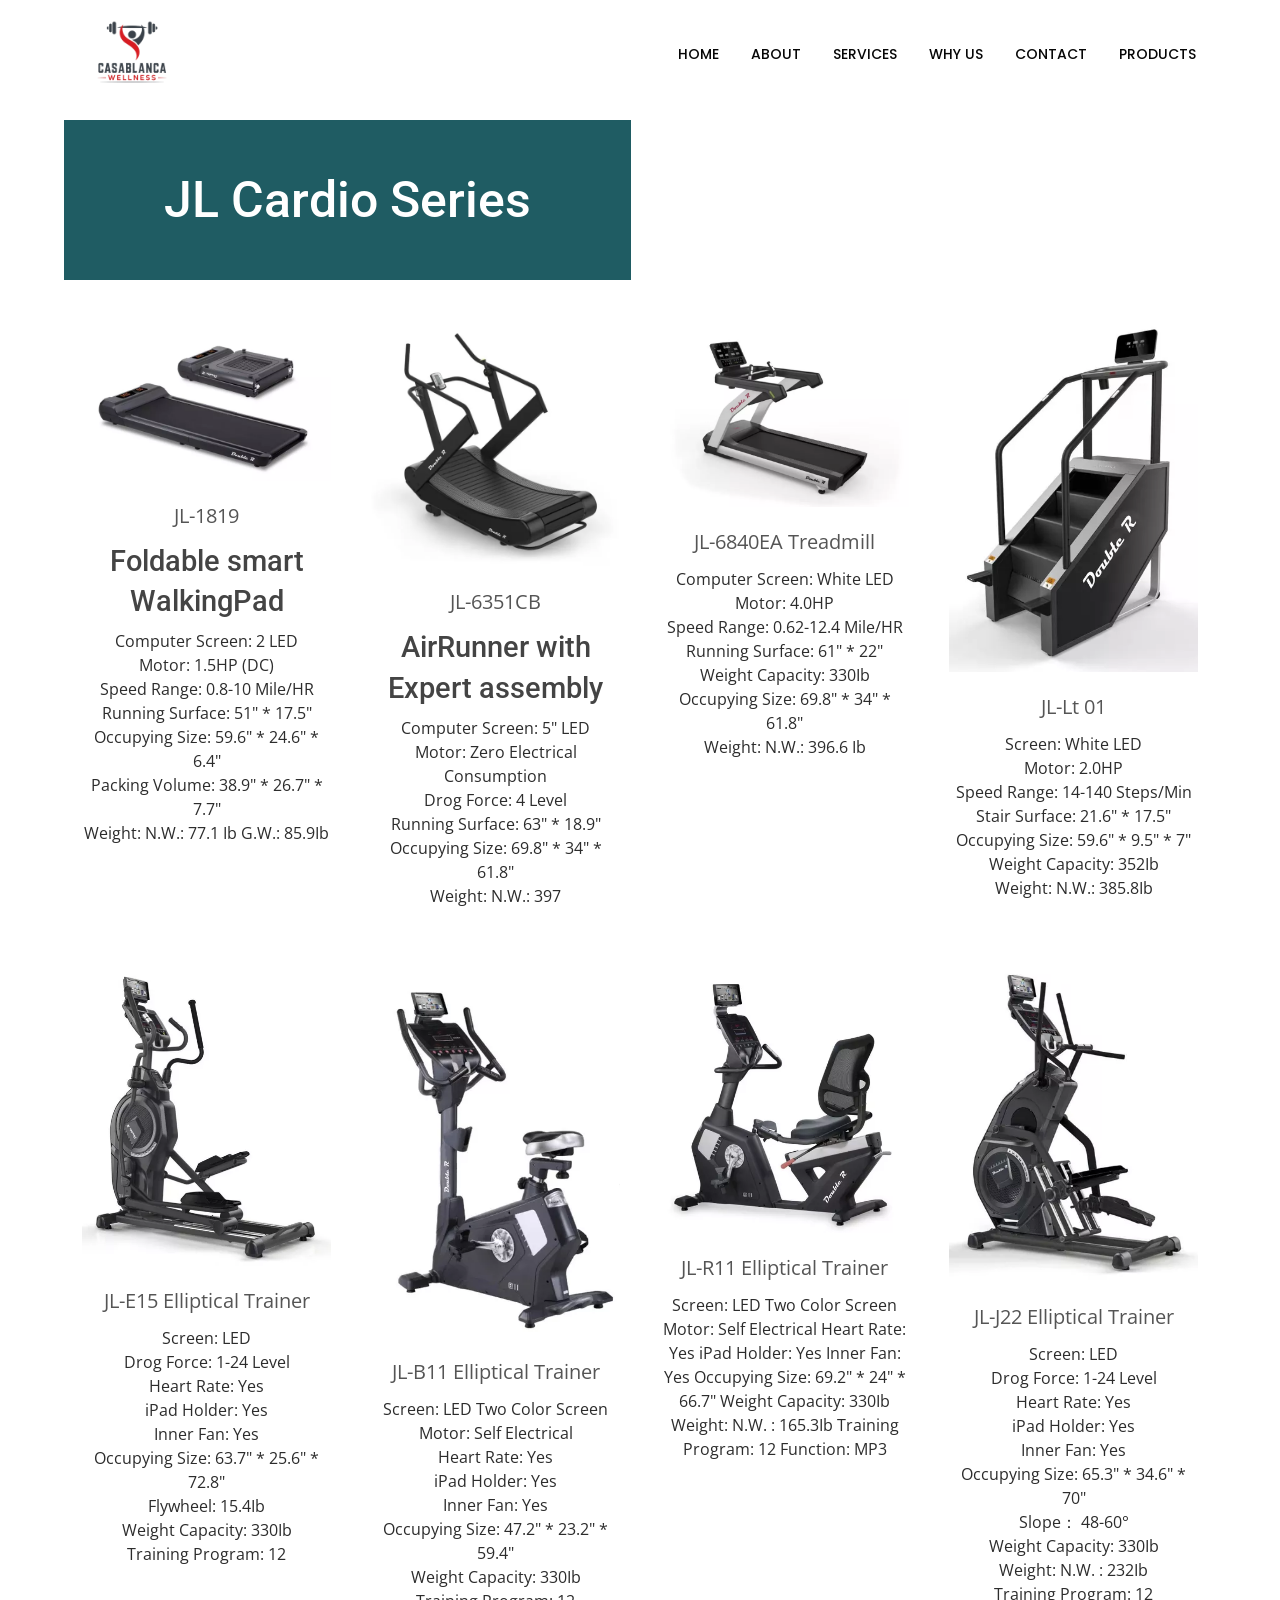
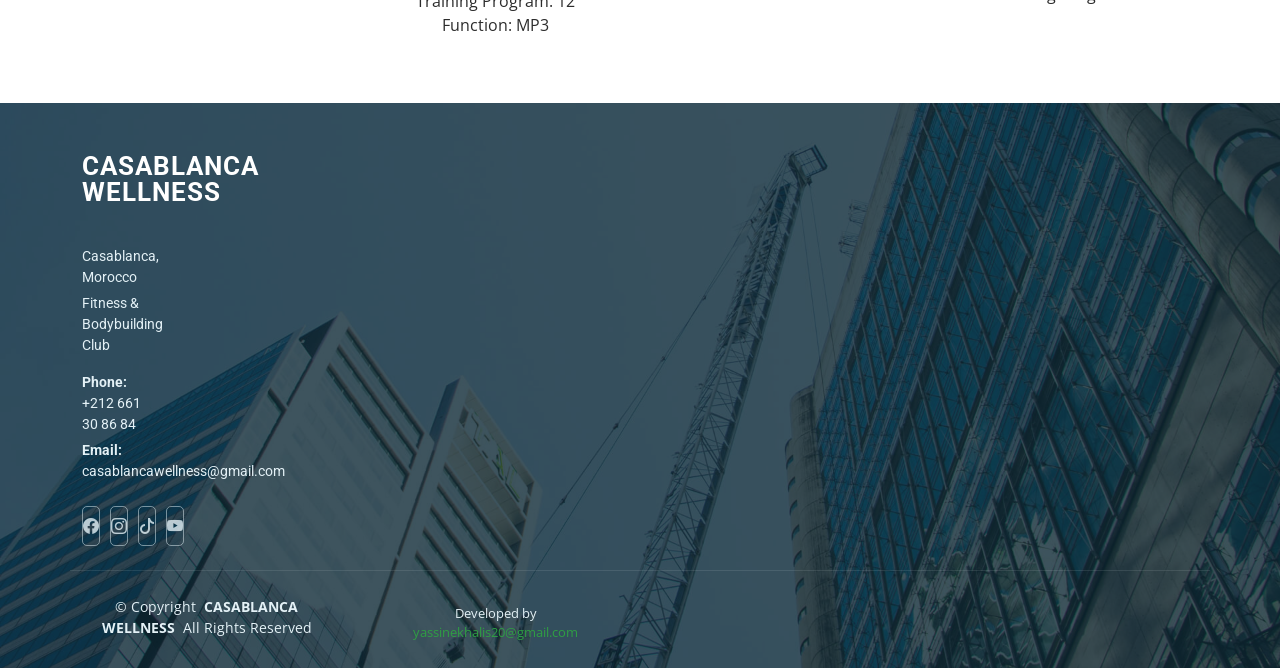
==== Cardio.html @ d7e4c3c4 "first commit" ====
<!DOCTYPE html>
<html lang="en">

<head>
  <meta charset="utf-8">
  <meta content="width=device-width, initial-scale=1.0" name="viewport">
  <title>wellness societe</title>
  <meta name="description" content="">
  <meta name="keywords" content="">


  <!-- Fonts -->
  <link href="https://fonts.googleapis.com" rel="preconnect">
  <link href="https://fonts.gstatic.com" rel="preconnect" crossorigin>
  <link href="https://fonts.googleapis.com/css2?family=Roboto:ital,wght@0,100;0,300;0,400;0,500;0,700;0,900;1,100;1,300;1,400;1,500;1,700;1,900&family=Open+Sans:ital,wght@0,300;0,400;0,500;0,600;0,700;0,800;1,300;1,400;1,500;1,600;1,700;1,800&family=Poppins:ital,wght@0,100;0,200;0,300;0,400;0,500;0,600;0,700;0,800;0,900;1,100;1,200;1,300;1,400;1,500;1,600;1,700;1,800;1,900&display=swap" rel="stylesheet">

  <!-- Vendor CSS Files -->
  <link href="assets/vendor/bootstrap/css/bootstrap.min.css" rel="stylesheet">
  <link href="assets/vendor/bootstrap-icons/bootstrap-icons.css" rel="stylesheet">
  <link href="assets/vendor/aos/aos.css" rel="stylesheet">
  <link href="assets/vendor/fontawesome-free/css/all.min.css" rel="stylesheet">
  <link href="assets/vendor/glightbox/css/glightbox.min.css" rel="stylesheet">
  <link href="assets/vendor/swiper/swiper-bundle.min.css" rel="stylesheet">

  <!-- Main CSS File -->
  <link href="assets/css/main.css" rel="stylesheet">


</head>

<style>
 
.main{
    width: 90%;
    margin: 120px auto 50px;
}

.main h1{
    font-size: 4rem;
    color: #0f3a4d;
    margin-bottom: 20px;
}

 

.container{
    display: grid;
    grid-template-columns: repeat(4, 1fr);
    gap: 40px;
    align-items: start;
}

.item{
    text-align: center;
}

.item img{
    width: 100%;
    max-width: 260px;
    height: auto;
    display: block;
    margin: 0 auto 20px;
}

.item span{
    display: block;
    font-size: 20px;
    color: #555;
    margin-bottom: 10px;
}

.item h3{
    font-size: 1.8rem;
    color: #444;
    line-height: 1.4;
}

@media (max-width: 1200px){
    .container{
        grid-template-columns: repeat(2, 1fr);
    }
}

@media (max-width: 768px){
    .container{
        grid-template-columns: 1fr;
    }

    .main h1{
        font-size: 2.5rem;
    }
}



.section-title{
    background: #1f5c63;
    padding: 60px 100px;
    margin-bottom: 40px;
}

.section-title h1{
    color: white;
    font-size: 50px;
    margin: 0;
}

.sub-title{
    font-size: 32px;
    color: #333;
    padding-left: 100px;
    margin-bottom: 60px;
}



.section-title{
    background: #1f5c63;
    padding: 50px 100px;
    display: inline-block;
}

.sub-title{
    background: #1f5c63;
    color: white;
    padding: 15px 30px;
    display: inline-block;
    margin-top: 20px;
}



</style>


<body class="index-page">
 
 <header id="header" class="header d-flex align-items-center fixed-top">
    <div class="container-fluid container-xl position-relative d-flex align-items-center justify-content-between">

      <a href="index.html" class="logo d-flex align-items-center">
        <img src="./GYM/logo/ChatGPT_Image_May_7__2026__07_09_09_PM-removebg-preview.png" alt="Meta groupe">
        <!-- <img src="./logo.png" alt=""> -->
        <!-- Uncomment the line below if you also wish to use an image logo -->       
        <!-- <h1 class="sitename">Meta groupe</h1> <span></span> -->
      </a>

      <nav id="navmenu" class="navmenu">
     
        

  <ul>
   <li><a href="index.html">Home</a></li>
          <li><a href="index.html#about">About</a></li>
          <li><a href="index.html#services">Services</a></li>
           <li><a href="index.html#why-us">Why Us</a></li>
          <li><a href="#index.html#contact">Contact</a></li>
        
<li class="dropdown">
  <a href="#">Products</a>
  <ul>
    <li><a href="/selectorized.html">selectorized</a></li>
    <li><a href="/plate_loaded.html">plate_loaded</a></li>
    <li><a href="Rehabilitation.html">Rehabilitation</a></li>
    <li><a href="Free_power.html">Free Power </a></li>
    <li><a href="functional trainer.html">functional trainer</a></li>
    <li><a href="Outdoor.html">Outdoor  </a></li>
    <li><a href="Cardio.html">cardio  </a></li>
  </ul>
</li>






        </ul>










        <i class="mobile-nav-toggle d-xl-none bi bi-list"></i>
      </nav>
    </div>
  </header>

 

  <main class="main" >

    


<div class="section-title">
<h1>	

JL Cardio Series
</h1>
</div>


<div class="container">
 
 <div class="item">
    <img src="/assets/img/Nouveau dossier (2)/cardio/1.jpg" alt="">
    <span>JL-1819</span>
    <h3>Foldable smart WalkingPad</h3>
    <p>
Computer Screen: 2 LED  <br>
Motor: 1.5HP (DC)  <br>
Speed Range: 0.8-10 Mile/HR  <br>
Running Surface:  51" * 17.5"  <br>
Occupying Size:  59.6" * 24.6" * 6.4"  <br>
Packing Volume:  38.9" * 26.7" *  7.7"  <br>
Weight: N.W.:   77.1 Ib   G.W.:  85.9Ib  <br>
    </p>
  </div>








   <div class="item">
    <img src="/assets/img/Nouveau dossier (2)/cardio/2.jpg" alt="">
    <span>JL-6351CB</span>
    <h3>AirRunner with Expert assembly</h3>
    <p>
Computer Screen: 5" LED  <br>
Motor: Zero Electrical Consumption  <br>
Drog Force: 4 Level  <br>
Running Surface:  63" * 18.9"  <br>
Occupying Size:  69.8" * 34" * 61.8"  <br>
Weight: N.W.:   397   <br>
    </p>
  </div>




   <div class="item">
    <img src="/assets/img/Nouveau dossier (2)/cardio/3.jpg" alt="">
    <span>JL-6840EA Treadmill</span>
   
    <p>
Computer Screen: White LED  <br>
Motor: 4.0HP  <br>
Speed Range: 0.62-12.4 Mile/HR  <br>
Running Surface:  61" * 22"  <br>
Weight Capacity: 330Ib  <br>
Occupying Size:  69.8" * 34" * 61.8"  <br>
Weight: N.W.:   396.6 Ib  <br>
    </p>
  </div>

   <div class="item">
    <img src="/assets/img/Nouveau dossier (2)/cardio/4.jpg" alt="">
    <span>JL-Lt 01</span>
    
    <p>
Screen: White LED  <br>
Motor: 2.0HP  <br>
Speed Range: 14-140 Steps/Min  <br>
Stair Surface:  21.6" * 17.5"  <br>
Occupying Size:  59.6" * 9.5" * 7"  <br>
Weight Capacity: 352Ib  <br>
Weight: N.W.:   385.8Ib  <br>
    </p>
  </div>

 

   <div class="item">
    <img src="/assets/img/Nouveau dossier (2)/cardio/5.jpg" alt="">
    <span>JL-E15 Elliptical Trainer</span>
    
    <p>
     Screen: LED  <br>
Drog Force: 1-24 Level  <br>
Heart Rate: Yes  <br>
iPad Holder: Yes  <br>
Inner Fan: Yes  <br>
Occupying Size:  63.7" * 25.6" * 72.8"  <br>
Flywheel: 15.4Ib  <br>
Weight Capacity: 330Ib  <br>
Training Program: 12  <br>
    </p>
  </div>








   <div class="item">
    <img src="/assets/img/Nouveau dossier (2)/cardio/6.jpg" alt="">
    <span>JL-B11 Elliptical Trainer</span>
    
    <p>
  Screen: LED Two Color Screen  <br>
Motor: Self Electrical  <br>
Heart Rate: Yes  <br>
iPad Holder: Yes  <br>
Inner Fan: Yes  <br>
Occupying Size:  47.2" * 23.2" * 59.4"  <br>
Weight Capacity: 330Ib  <br>
Training Program: 12  <br>
Function: MP3  <br>
    </p>
  </div>



   <div class="item">
    <img src="/assets/img/Nouveau dossier (2)/cardio/7.jpg" alt="">
    <span>JL-R11 Elliptical Trainer</span>
    
    <p>
Screen: LED Two Color Screen
Motor: Self Electrical
Heart Rate: Yes
iPad Holder: Yes
Inner Fan: Yes
Occupying Size:  69.2" * 24" * 66.7"
Weight Capacity: 330Ib
Weight: N.W. : 165.3Ib
Training Program: 12
Function: MP3
    </p>
  </div>


  <div class="item">
    <img src="/assets/img/Nouveau dossier (2)/cardio/8.jpg" alt="">
    <span>JL-J22 Elliptical Trainer</span>
    
    <p>
Screen: LED  <br>
Drog Force: 1-24 Level  <br>
Heart Rate: Yes  <br>
iPad Holder: Yes  <br>
Inner Fan: Yes  <br>
Occupying Size:  65.3" * 34.6" * 70"  <br>
Slope： 48-60°  <br>
Weight Capacity: 330Ib  <br>
Weight: N.W. : 232Ib  <br>
Training Program: 12  <br>
    </p>
  </div>




</div>



  </main>



<footer id="footer" class="footer dark-background">

  <div class="container footer-top">
    <div class="row gy-4">
      
      <!-- About -->
      <div class="col-12 col-md-6 col-lg-4 footer-about">
        <a href="index.html" class="logo d-flex align-items-center">
          <span class="sitename">CASABLANCA WELLNESS</span>
        </a>
        <div class="footer-contact pt-3">
          <p>Casablanca, Morocco</p>
          <p>Fitness & Bodybuilding Club</p>
          <p class="mt-3"><strong>Phone:</strong> <span>+212 661 30 86 84</span></p>
          <p><strong>Email:</strong> <span>casablancawellness@gmail.com</span></p>
        </div>

        <div class="social-links d-flex mt-4">
          <a href="#"><i class="bi bi-facebook"></i></a>
          <a href="#"><i class="bi bi-instagram"></i></a>
          <a href="#"><i class="bi bi-tiktok"></i></a>
          <a href="#"><i class="bi bi-youtube"></i></a>
        </div>
      </div>

     
      <!-- Our Services -->
      

    </div>
  </div>

  <div class="container copyright text-center mt-4">
    <p>
      © <span>Copyright</span>
      <strong class="px-1 sitename">CASABLANCA WELLNESS</strong>
      <span>All Rights Reserved</span>
    </p>

    <div class="credits">
      Developed by <a href="#">yassinekhalis20@gmail.com</a>
    </div>
  </div>

</footer>


  <!-- Scroll Top -->
  <a href="#" id="scroll-top" class="scroll-top d-flex align-items-center justify-content-center"><i class="bi bi-arrow-up-short"></i></a>

  <!-- Preloader -->
  <div id="preloader"></div>

  <!-- Vendor JS Files -->
  <script src="assets/vendor/bootstrap/js/bootstrap.bundle.min.js"></script>
  
  <script src="assets/vendor/aos/aos.js"></script>
  <script src="assets/vendor/glightbox/js/glightbox.min.js"></script>
  <script src="assets/vendor/imagesloaded/imagesloaded.pkgd.min.js"></script>
  <script src="assets/vendor/isotope-layout/isotope.pkgd.min.js"></script>
  <script src="assets/vendor/swiper/swiper-bundle.min.js"></script>
  <script src="assets/vendor/purecounter/purecounter_vanilla.js"></script>

  <!-- Main JS File -->
  <script src="assets/js/main.js"></script>

</body>

</html>
---- assets/css/main.css ----
:root {
  --default-font: "Open Sans", system-ui, -apple-system, "Segoe UI", Roboto,
    "Helvetica Neue", Arial, "Noto Sans", "Liberation Sans", sans-serif,
    "Apple Color Emoji", "Segoe UI Emoji", "Segoe UI Symbol", "Noto Color Emoji";

  --heading-font: "Roboto", sans-serif;
  --nav-font: "Poppins", sans-serif;
}

/* =========================
   Global Colors (Blue + Green)
========================= */
:root {
  --background-color: #ffffff;        /* خلفية الموقع */
  --default-color: #2c2c2c;           /* النص */
  --heading-color: #123a4a;           /* أزرق غامق للعناوين */

  --accent-color: #2f9e44;            /* أخضر واضح (بناء + ثقة) */

  --surface-color: #ffffff;           /* الكروت */
  --contrast-color: #ffffff;          /* نص فوق الداكن */
}

/* =========================
   Navigation Colors
========================= */
:root {
  --nav-color: rgba(255, 255, 255, 0.75);
  --nav-hover-color: #ffffff;

  --nav-mobile-background-color: #ffffff;

  --nav-dropdown-background-color: #ffffff;
  --nav-dropdown-color: #123a4a;
  --nav-dropdown-hover-color: #2f9e44; /* أخضر */
}

/* =========================
   Light Sections
========================= */
.light-background {
  --background-color: #f2f6f8;
  --surface-color: #ffffff;
}

/* =========================
   Dark Sections (Hero / Footer)
========================= */
.dark-background {
  --background-color: #0e2a36;        /* أزرق داكن */
  --default-color: #e4f1f6;
  --heading-color: #ffffff;
  --surface-color: #163d4f;
  --contrast-color: #ffffff;
}

/* =========================
   Smooth Scroll
========================= */
:root {
  scroll-behavior: smooth;
}


/*--------------------------------------------------------------
# General Styling & Shared Classes
--------------------------------------------------------------*/
body {
  color: var(--default-color);
  background-color: var(--background-color);
  font-family: var(--default-font);
}

a {
  color: var(--accent-color);
  text-decoration: none;
  transition: 0.3s;
}

a:hover {
  color: color-mix(in srgb, var(--accent-color), transparent 25%);
  text-decoration: none;
}

h1,
h2,
h3,
h4,
h5,
h6 {
  color: var(--heading-color);
  font-family: var(--heading-font);
}



/*--------------------------------------------------------------
# Global Header
--------------------------------------------------------------*/
ul li a {
  color:#060606 !important ; 
}
.header {
 /* --heading-color: #3c3c3c;
  --nav-color: #3c3c3c;
  --nav-hover-color: #3c3c3c; */
   /* --background-color: rgba(255, 255, 255, 0) ; */
   --default-color: #ffffff; 
   --heading-color: #ffffff; 
   color: var(--default-color);
  background-color:var(--background-color);
  padding: 20px 0;
  transition: all 0.5s;
  z-index: 997;
  height: 12vh;
}

.header .logo img {
  max-height: 100px;
  margin-right: 8px;
}

.header .logo h1 {
  font-size: 24px;
  margin: 0;
  font-weight: 700;
  color: var(--heading-color);
}

.header .logo span {
  font-size: 24px;
  padding-left: 1px;
  font-family: var(--heading-font);
  color: var(--color-primary);
}

.scrolled .header {
  box-shadow: 0px 0 18px rgba(0, 0, 0, 0.1); 
}

/* Global Header on Scroll
------------------------------*/
.scrolled .header {
  --background-color: rgba(255, 255, 255, 0.95);
  --heading-color: #3c3c3c;
  --nav-color: #3c3c3c;
  --nav-hover-color: #3c3c3c;
}

/*--------------------------------------------------------------
# Navigation Menu
--------------------------------------------------------------*/
/* Desktop Navigation */
@media (min-width: 1200px) {
  .navmenu {
    padding: 0;
  }

  .navmenu ul {
    margin: 0;
    padding: 0;
    display: flex;
    list-style: none;
    align-items: center;
  }

  .navmenu li {
    position: relative;
  }

  .navmenu>ul>li {
    white-space: nowrap;
    padding: 15px 14px;
  }

  .navmenu>ul>li:last-child {
    padding-right: 0;
  }

  .navmenu a,
  .navmenu a:focus {
    color: var(--nav-color);
    font-size: 14px;
    padding: 0 2px;
    font-family: var(--nav-font);
    font-weight: 500;
    display: flex;
    align-items: center;
    justify-content: space-between;
    white-space: nowrap;
    transition: 0.3s;
    position: relative;
    text-transform: uppercase;
  }

  .navmenu a i,
  .navmenu a:focus i {
    font-size: 12px;
    line-height: 0;
    margin-left: 5px;
    transition: 0.3s;
  }

  .navmenu>ul>li>a:before {
    content: "";
    position: absolute;
    height: 2px;
    bottom: -6px;
    left: 0;
    background-color: var(--accent-color);
    visibility: hidden;
    width: 0px;
    transition: all 0.3s ease-in-out 0s;
  }

  .navmenu a:hover:before,
  .navmenu li:hover>a:before,
  .navmenu .active:before {
    visibility: visible;
    width: 100%;
  }

  .navmenu li:hover>a,
  .navmenu .active,
  .navmenu .active:focus {
    color: var(--nav-hover-color);
  }

  .navmenu .dropdown ul {
    margin: 0;
    padding: 10px 0;
    background: var(--nav-dropdown-background-color);
    display: block;
    position: absolute;
    visibility: hidden;
    left: 14px;
    top: 130%;
    opacity: 0;
    transition: 0.3s;
    border-radius: 4px;
    z-index: 99;
    box-shadow: 0px 0px 30px rgba(0, 0, 0, 0.1);
  }

  .navmenu .dropdown ul li {
    min-width: 200px;
  }


 
  .navmenu .dropdown ul a {
    padding: 10px 20px;
    font-size: 15px;
    text-transform: none;
    font-weight: 400;
    color: var(--nav-dropdown-color);
  }



  .navmenu .dropdown ul a i {
    font-size: 12px;
  }

  .navmenu .dropdown ul a:hover,
  .navmenu .dropdown ul .active:hover,
  .navmenu .dropdown ul li:hover>a {
    color: var(--nav-dropdown-hover-color);
  }

  .navmenu .dropdown:hover>ul {
    opacity: 1;
    top: 100%;
    visibility: visible;
  }

  .navmenu .dropdown .dropdown ul {
    top: 0;
    left: -90%;
    visibility: hidden;
  }

  .navmenu .dropdown .dropdown:hover>ul {
    opacity: 1;
    top: 0;
    left: -100%;
    visibility: visible;
  } 




}

/* Mobile Navigation */
@media (max-width: 1199px) {
  .mobile-nav-toggle {
    color: var(--nav-color);
    font-size: 28px;
    line-height: 0;
    margin-right: 10px;
    cursor: pointer;
    transition: color 0.3s;
  }

  .navmenu {
    padding: 0;
    z-index: 9997;
  }

  .navmenu ul {
    display: none;
    list-style: none;
    position: absolute;
    inset: 60px 20px 20px 20px;
    padding: 10px 0;
    margin: 0;
    /* border-radius: 6px; */
    background-color: var(--nav-mobile-background-color);
    border: 1px solid color-mix(in srgb, var(--default-color), transparent 90%);
    box-shadow: none;
    overflow-y: auto;
    transition: 0.3s;
    z-index: 9998;

    
     height: 90vh;   
    /* top: 1rem; */
  }

  .navmenu a,
  .navmenu a:focus {
     
    color: var(--nav-dropdown-color);
    padding: 10px 20px;
    font-family: var(--nav-font);
    font-size: 17px;
    font-weight: 500;
    display: flex;
    align-items: center;
    justify-content: space-between;
    white-space: nowrap;
    transition: 0.3s;
     justify-content: center;  
       margin: 12px 0;
     padding: 12px 0;
  }

  .navmenu a i,
  .navmenu a:focus i {
    font-size: 12px;
    line-height: 0;
    margin-left: 5px;
    width: 30px;
    height: 30px;
    display: flex;
    align-items: center;
    justify-content: center;
    border-radius: 50%;
    transition: 0.3s;
    background-color: color-mix(in srgb, var(--accent-color), transparent 90%);
  }

  .navmenu a i:hover,
  .navmenu a:focus i:hover {
    background-color: var(--accent-color);
    color: var(--contrast-color);
  }

  .navmenu a:hover,
  .navmenu .active,
  .navmenu .active:focus {
    color: var(--nav-dropdown-hover-color);
  }

  .navmenu .active i,
  .navmenu .active:focus i {
    background-color: var(--accent-color);
    color: var(--contrast-color);
    transform: rotate(180deg);
  }

  .navmenu .dropdown ul {
    position: static;
    display: none;
    z-index: 99;
    padding: 10px 0;
    margin: 10px 20px;
    background-color: var(--nav-dropdown-background-color);
    transition: all 0.5s ease-in-out;
  }

  .navmenu .dropdown ul ul {
    background-color: rgba(33, 37, 41, 0.1);
  }

  .navmenu .dropdown>.dropdown-active {
    display: block;
    background-color: rgba(33, 37, 41, 0.03);
  }

  .mobile-nav-active {
    overflow: hidden;
  }

  .mobile-nav-active .mobile-nav-toggle {
    color: #fff;
    position: absolute;
    font-size: 32px;
    top: 15px;
    right: 15px;
    margin-right: 0;
    z-index: 9999;
  }

  .mobile-nav-active .navmenu {
    position: fixed;
    overflow: hidden;
    inset: 0;
    background: rgba(33, 37, 41, 0.8);
    transition: 0.3s;
  }

  .mobile-nav-active .navmenu>ul {
    display: block;
  }


}

/*--------------------------------------------------------------
# Global Footer
--------------------------------------------------------------*/
.footer {
  color: var(--default-color);
  background-color: var(--background-color);
  background: url("../img/footer-bg.jpg") top center no-repeat;
  background-size: cover;
  font-size: 14px;
  position: relative;
}

.footer .container {
  position: relative;
}

.footer:before {
  content: "";
  background: color-mix(in srgb, var(--background-color), transparent 20%);
  position: absolute;
  inset: 0;
}

.footer .footer-top {
  padding-top: 50px;
}

.footer .footer-about .logo {
  line-height: 1;
  margin-bottom: 25px;
}

.footer .footer-about .logo img {
  max-height: 40px;
  margin-right: 6px;
}

.footer .footer-about .logo span {
  color: var(--heading-color);
  font-family: var(--heading-font);
  font-size: 26px;
  font-weight: 700;
  letter-spacing: 1px;
}

.footer .footer-about p {
  font-size: 14px;
  font-family: var(--heading-font);
}

.footer .social-links a {
  display: flex;
  align-items: center;
  justify-content: center;
  width: 40px;
  height: 40px;
  border-radius: 5px;
  border: 1px solid color-mix(in srgb, var(--default-color), transparent 50%);
  font-size: 16px;
  color: color-mix(in srgb, var(--default-color), transparent 20%);
  margin-right: 10px;
  transition: 0.3s;
}

.footer .social-links a:hover {
  color: var(--accent-color);
  border-color: var(--accent-color);
}

.footer h4 {
  font-size: 16px;
  font-weight: bold;
  position: relative;
  padding-bottom: 12px;
}

.footer .footer-links {
  margin-bottom: 30px;
}

.footer .footer-links ul {
  list-style: none;
  padding: 0;
  margin: 0;
}

.footer .footer-links ul i {
  padding-right: 2px;
  font-size: 12px;
  line-height: 0;
}

.footer .footer-links ul li {
  padding: 10px 0;
  display: flex;
  align-items: center;
}

.footer .footer-links ul li:first-child {
  padding-top: 0;
}

.footer .footer-links ul a {
  color: color-mix(in srgb, var(--default-color), transparent 30%);
  display: inline-block;
  line-height: 1;
}

.footer .footer-links ul a:hover {
  color: var(--accent-color);
}

.footer .footer-contact p {
  margin-bottom: 5px;
}

.footer .copyright {
  padding-top: 25px;
  padding-bottom: 25px;
  border-top: 1px solid color-mix(in srgb, var(--default-color), transparent 90%);
}

.footer .copyright p {
  margin-bottom: 0;
}

.footer .credits {
  margin-top: 8px;
  font-size: 13px;
}

/*--------------------------------------------------------------
# Preloader
--------------------------------------------------------------*/
#preloader {
  position: fixed;
  inset: 0;
  z-index: 999999;
  overflow: hidden;
  background: var(--background-color);
  transition: all 0.6s ease-out;
}

#preloader:before {
  content: "";
  position: fixed;
  top: calc(50% - 30px);
  left: calc(50% - 30px);
  border: 6px solid #ffffff;
  border-color: var(--accent-color) transparent var(--accent-color) transparent;
  border-radius: 50%;
  width: 60px;
  height: 60px;
  animation: animate-preloader 1.5s linear infinite;
}

@keyframes animate-preloader {
  0% {
    transform: rotate(0deg);
  }

  100% {
    transform: rotate(360deg);
  }
}

/*--------------------------------------------------------------
# Scroll Top Button
--------------------------------------------------------------*/
.scroll-top {
  position: fixed;
  visibility: hidden;
  opacity: 0;
  right: 15px;
  bottom: 15px;
  z-index: 99999;
  background-color: var(--accent-color);
  width: 40px;
  height: 40px;
  border-radius: 4px;
  transition: all 0.4s;
}

.scroll-top i {
  font-size: 24px;
  color: var(--default-color);
  line-height: 0;
}

.scroll-top:hover {
  background-color: color-mix(in srgb, var(--accent-color), transparent 20%);
  color: var(--contrast-color);
}

.scroll-top.active {
  visibility: visible;
  opacity: 1;
}

/*--------------------------------------------------------------
# Disable aos animation delay on mobile devices
--------------------------------------------------------------*/
@media screen and (max-width: 768px) {
  [data-aos-delay] {
    transition-delay: 0 !important;
  }
}

/*--------------------------------------------------------------
# Global Page Titles & Breadcrumbs
--------------------------------------------------------------*/
.page-title {
  color: var(--default-color);
  background-color: var(--background-color);
  background-size: cover;
  background-position: center;
  background-repeat: no-repeat;
  padding: 160px 0 60px 0;
  text-align: center;
  position: relative;
}

.page-title:before {
  content: "";
  background-color: color-mix(in srgb, var(--background-color), transparent 40%);
  position: absolute;
  inset: 0;
}

.page-title h1 {
  font-size: 56px;
  font-weight: 500;
  margin-bottom: 10px;
}

.page-title .breadcrumbs ol {
  display: flex;
  flex-wrap: wrap;
  list-style: none;
  justify-content: center;
  padding: 0;
  margin: 0;
  font-size: 16px;
  font-weight: 500;
}

.page-title .breadcrumbs ol li+li {
  padding-left: 10px;
}

.page-title .breadcrumbs ol li+li::before {
  content: "/";
  display: inline-block;
  padding-right: 10px;
  color: color-mix(in srgb, var(--default-color), transparent 20%);
}

/*--------------------------------------------------------------
# Global Sections
--------------------------------------------------------------*/
section,
.section {
  color: var(--default-color);
  background-color: var(--background-color);
  padding: 60px 0;
  scroll-margin-top: 92px;
  overflow: clip;
}

@media (max-width: 1199px) {

  section,
  .section {
    scroll-margin-top: 76px;
  }
}

/*--------------------------------------------------------------
# Global Section Titles
--------------------------------------------------------------*/
.section-title {
  text-align: center;
  padding-bottom: 60px;
  position: relative;
}

.section-title h2 {
  font-size: 32px;
  font-weight: 700;
  position: relative;
}

.section-title h2:before,
.section-title h2:after {
  content: "";
  width: 50px;
  height: 2px;
  background: var(--accent-color);
  display: inline-block;
}

.section-title h2:before {
  margin: 0 15px 10px 0;
}

.section-title h2:after {
  margin: 0 0 10px 15px;
}

.section-title p {
  margin-bottom: 0;
}

/*--------------------------------------------------------------
# Hero Section
--------------------------------------------------------------*/
.hero {
  width: 100%;
  min-height: 100vh;
  position: relative;
  padding: 0;
  display: flex;
  align-items: center;
  justify-content: center;
  overflow: hidden;
}

.hero .info {
  position: relative;
  inset: 0;
  z-index: 3;
  padding: 140px 0 60px 0;
}

@media (max-width: 768px),
(max-height: 480px) {
  .hero .info {
    padding: 100px 50px 60px 50px;
  }

  
}

.hero .info h2 {
  margin-bottom: 10px;
  padding-bottom: 30px;
  font-size: 36px;
  font-weight: 700;
  position: relative;
}

.hero .info h2:after {
  content: "";
  position: absolute;
  display: block;
  width: 80px;
  height: 4px;
  background: var(--accent-color);
  left: 0;
  right: 0;
  bottom: 0;
  margin: auto;
}

@media (max-width: 768px) {
  .hero .info h2 {
    /* ============== */
    font-size: 26px;
    width: 100%;
  }
  .hero .info p {
  color: color-mix(in srgb, var(--default-color), transparent 20%);

 /* ============= */
  font-size: 14px;
}

.header .logo img {
  max-height:80px;
  margin-right: 8px;
}
}

.hero .info p {
  color: color-mix(in srgb, var(--default-color), transparent 20%);
 
 /* ============= */
  font-size: 18px;
}

.hero .info .btn-get-started {
  color: var(--contrast-color);
  font-family: var(--heading-font);
  font-weight: 500;
  font-size: 16px;
  letter-spacing: 1px;
  display: inline-block;
  padding: 12px 40px;
  /* border-radius: 50px; */
  transition: 0.5s;
  margin: 10px;
  border: 2px solid var(--accent-color);
}

.hero .info .btn-get-started:hover {
  background: var(--accent-color);
  color:#060606 ;
}

.hero .carousel {
  inset: 0;
  position: absolute;
  overflow: hidden;
}

.hero .carousel-item {
  position: absolute;
  inset: 0;
  background-size: cover;
  background-position: center;
  background-repeat: no-repeat;
  overflow: hidden;
  transition-duration: 0.4s;
}

.hero .carousel-item img {
  position: absolute;
  inset: 0;
  display: block;
  width: 100%;
  height: 100%;
  object-fit: cover;
  z-index: 1;
}

.hero .carousel-item::before {
  content: "";
  background-color: color-mix(in srgb, var(--background-color), transparent 30%);
  position: absolute;
  inset: 0;
  z-index: 2;
}

.hero .carousel-control-prev {
  justify-content: start;
}

@media (min-width: 640px) {
  .hero .carousel-control-prev {
    padding-left: 15px;
  }
}

.hero .carousel-control-next {
  justify-content: end;
}

@media (min-width: 640px) {
  .hero .carousel-control-next {
    padding-right: 15px;
  }
}

.hero .carousel-control-next-icon,
.hero .carousel-control-prev-icon {
  background: none;
  font-size: 26px;
  line-height: 0;
  background: color-mix(in srgb, var(--default-color), transparent 80%);
  color: color-mix(in srgb, var(--default-color), transparent 40%);
  border-radius: 50px;
  width: 54px;
  height: 54px;
  display: flex;
  align-items: center;
  justify-content: center;
}

.hero .carousel-control-prev,
.hero .carousel-control-next {
  z-index: 3;
  transition: 0.3s;
}

.hero .carousel-control-prev:focus,
.hero .carousel-control-next:focus {
  opacity: 0.5;
}

.hero .carousel-control-prev:hover,
.hero .carousel-control-next:hover {
  opacity: 0.9;
}

/*--------------------------------------------------------------
# Get Started Section
--------------------------------------------------------------*/
.get-started .content {
  padding: 30px 0;
}

.get-started .content h3 {
  font-size: 36px;
  font-weight: 600;
  margin-bottom: 25px;
  padding-bottom: 25px;
  position: relative;
}

.get-started .content h3:after {
  content: "";
  position: absolute;
  display: block;
  width: 60px;
  height: 4px;
  background: var(--accent-color);
  left: 0;
  bottom: 0;
}

.get-started .content p {
  font-size: 14px;
}

.get-started .php-email-form {
  background: color-mix(in srgb, var(--default-color), transparent 97%);
  padding: 30px;
  height: 100%;
}

@media (max-width: 575px) {
  .get-started .php-email-form {
    padding: 20px;
  }
}

.get-started .php-email-form h3 {
  font-size: 14px;
  font-weight: 700;
  text-transform: uppercase;
  letter-spacing: 1px;
}

.get-started .php-email-form p {
  font-size: 14px;
  margin-bottom: 20px;
}

.get-started .php-email-form input[type=text],
.get-started .php-email-form input[type=email],
.get-started .php-email-form textarea {
  font-size: 14px;
  padding: 10px 15px;
  box-shadow: none;
  border-radius: 0;
  color: var(--default-color);
  background-color: color-mix(in srgb, var(--background-color), transparent 20%);
  border-color: color-mix(in srgb, var(--default-color), transparent 80%);
}

.get-started .php-email-form input[type=text]:focus,
.get-started .php-email-form input[type=email]:focus,
.get-started .php-email-form textarea:focus {
  border-color: var(--accent-color);
}

.get-started .php-email-form input[type=text]::placeholder,
.get-started .php-email-form input[type=email]::placeholder,
.get-started .php-email-form textarea::placeholder {
  color: color-mix(in srgb, var(--default-color), transparent 70%);
}

  button[type=submit] {
  color: var(--contrast-color);
  background: var(--accent-color);
  border: 0;
  padding: 10px 30px;
  transition: 0.4s;
  /* border-radius: 4px; */
}

  button[type=submit]:hover {
  background: color-mix(in srgb, var(--accent-color), transparent 20%);
}

/*--------------------------------------------------------------
# Constructions Section
--------------------------------------------------------------*/
.constructions .card-item {
  background-color: var(--surface-color);
  border: 1px solid color-mix(in srgb, var(--default-color), transparent 85%);
  position: relative;
  border-radius: 0;
}

.constructions .card-item .card-bg {
  min-height: 300px;
  position: relative;
}

.constructions .card-item .card-bg img {
  position: absolute;
  inset: 0;
  display: block;
  width: 100%;
  height: 100%;
  object-fit: cover;
  object-position: center;
  z-index: 1;
}

.constructions .card-item .card-body {
  padding: 30px;
}

.constructions .card-item h4 {
  font-weight: 700;
  font-size: 20px;
  margin-bottom: 15px;
}

.constructions .card-item p {
  color: color-mix(in srgb, var(--default-color), transparent 40%);
  margin: 0;
}

/*--------------------------------------------------------------
# Services Section
--------------------------------------------------------------*/
.services .service-item {
  background-color: var(--surface-color);
  padding: 40px;
  box-shadow: 0px 0 30px rgba(0, 0, 0, 0.1);
  height: 100%;
}

.services .service-item .icon {
  width: 48px;
  height: 48px;
  position: relative;
  margin-bottom: 50px;
}

.services .service-item .icon i {
  color: var(--heading-color);
  font-size: 56px;
  transition: ease-in-out 0.3s;
  z-index: 2;
  position: relative;
}

.services .service-item .icon:before {
  position: absolute;
  content: "";
  height: 100%;
  width: 100%;
  background: color-mix(in srgb, var(--heading-color), transparent 95%);
  border-radius: 50px;
  z-index: 1;
  top: 10px;
  right: -20px;
  transition: 0.3s;
}

.services .service-item h3 {
  color: color-mix(in srgb, var(--heading-color), transparent 20%);
  font-weight: 700;
  margin: 0 0 20px 0;
  padding-bottom: 8px;
  font-size: 22px;
  position: relative;
  display: inline-block;
  border-bottom: 4px solid color-mix(in srgb, var(--heading-color), transparent 90%);
  transition: 0.3s;
}

.services .service-item p {
  line-height: 24px;
  font-size: 14px;
  margin-bottom: 0;
}

.services .service-item .readmore {
  margin-top: 15px;
  display: inline-block;
  color: color-mix(in srgb, var(--default-color), transparent 30%);
}

.services .service-item:hover .icon i {
  color: var(--heading-color);
}

.services .service-item:hover .icon:before {
  background: var(--accent-color);
}

.services .service-item:hover h3 {
  border-color: var(--accent-color);
  color: var(--heading-color);
}

.services .service-item:hover .readmore {
  color: var(--accent-color);
}

/*--------------------------------------------------------------
# Alt Services Section
--------------------------------------------------------------*/
.alt-services .features-image {
  position: relative;
  min-height: 400px;
}

.alt-services .features-image img {
  position: absolute;
  inset: 0;
  display: block;
  width: 100%;
  height: 100%;
  object-fit: cover;
  z-index: 1;
}

.alt-services h3 {
  font-size: 28px;
  font-weight: 700;
  margin-bottom: 20px;
  padding-bottom: 20px;
  position: relative;
}

.alt-services h3:after {
  content: "";
  background: var(--accent-color);
  position: absolute;
  display: block;
  width: 50px;
  height: 3px;
  left: 0;
  bottom: 0;
}

.alt-services .icon-box {
  margin-top: 50px;
}

.alt-services .icon-box i {
  color: var(--accent-color);
  background-color: var(--surface-color);
  display: flex;
  align-items: center;
  justify-content: center;
  margin-right: 25px;
  font-size: 28px;
  width: 56px;
  height: 56px;
  border-radius: 4px;
  line-height: 0;
  box-shadow: 0px 2px 30px rgba(0, 0, 0, 0.1);
  transition: 0.3s;
}

.alt-services .icon-box:hover i {
  background-color: var(--accent-color);
  color: var(--contrast-color);
}

.alt-services .icon-box h4 {
  font-weight: 700;
  margin-bottom: 10px;
  font-size: 18px;
}

.alt-services .icon-box h4 a {
  color: var(--heading-color);
  transition: 0.3s;
}

.alt-services .icon-box h4 a:hover {
  color: var(--accent-color);
}

.alt-services .icon-box p {
  line-height: 24px;
  font-size: 14px;
  margin-bottom: 0;
}

/*--------------------------------------------------------------
# Features Section
--------------------------------------------------------------*/
.features .nav-tabs {
  border: 0;
}

.features .nav-link {
  color: var(--heading-color);
  padding: 15px 0;
  transition: 0.3s;
  border-radius: 0;
  display: flex;
  align-items: center;
  justify-content: center;
  cursor: pointer;
  height: 100%;
  border: 0;
  border-bottom: 4px solid color-mix(in srgb, var(--default-color), transparent 90%);
}

.features .nav-link i {
  padding-right: 15px;
  font-size: 48px;
}

.features .nav-link h4 {
  font-size: 18px;
  font-weight: 600;
  margin: 0;
}

@media (max-width: 575px) {
  .features .nav-link h4 {
    font-size: 16px;
  }
}

.features .nav-link:hover {
  color: var(--accent-color);
  border-color: color-mix(in srgb, var(--default-color), transparent 80%);
}

.features .nav-link.active {
  background-color: var(--background-color);
  color: var(--accent-color);
  border-color: var(--accent-color);
}

.features .tab-content {
  margin-top: 30px;
}

.features .tab-pane h3 {
  color: var(--heading-color);
  font-weight: 700;
  font-size: 32px;
  position: relative;
  margin-bottom: 20px;
  padding-bottom: 20px;
}

.features .tab-pane h3:after {
  content: "";
  position: absolute;
  display: block;
  width: 60px;
  height: 3px;
  background: var(--accent-color);
  left: 0;
  bottom: 0;
}

.features .tab-pane ul {
  list-style: none;
  padding: 0;
}

.features .tab-pane ul li {
  padding-top: 10px;
}

.features .tab-pane ul i {
  font-size: 20px;
  padding-right: 4px;
  color: var(--accent-color);
}

.features .tab-pane p:last-child {
  margin-bottom: 0;
}

/*--------------------------------------------------------------
# Projects Section
--------------------------------------------------------------*/
.projects .portfolio-filters {
  padding: 0;
  margin: 0 auto 20px auto;
  list-style: none;
  text-align: center;
}

.projects .portfolio-filters li {
  cursor: pointer;
  display: inline-block;
  padding: 0;
  font-size: 18px;
  font-weight: 500;
  margin: 0 10px;
  line-height: 1;
  margin-bottom: 5px;
  transition: all 0.3s ease-in-out;
}

.projects .portfolio-filters li:hover,
.projects .portfolio-filters li.filter-active {
  color: var(--accent-color);
}

.projects .portfolio-filters li:first-child {
  margin-left: 0;
}

.projects .portfolio-filters li:last-child {
  margin-right: 0;
}

@media (max-width: 575px) {
  .projects .portfolio-filters li {
    font-size: 14px;
    margin: 0 5px;
  }
}

.projects .portfolio-content {
  position: relative;
  overflow: hidden;
}

.projects .portfolio-content img {
  transition: 0.3s;
}

.projects .portfolio-content .portfolio-info {
  opacity: 0;
  position: absolute;
  inset: 0;
  z-index: 3;
  transition: all ease-in-out 0.3s;
  background: rgba(0, 0, 0, 0.6);
  padding: 15px;
}

.projects .portfolio-content .portfolio-info h4 {
  font-size: 14px;
  padding: 5px 10px;
  font-weight: 400;
  color: #ffffff;
  display: inline-block;
  background-color: var(--accent-color);
}

.projects .portfolio-content .portfolio-info p {
  position: absolute;
  bottom: 10px;
  text-align: center;
  display: inline-block;
  left: 0;
  right: 0;
  font-size: 16px;
  font-weight: 600;
  color: rgba(255, 255, 255, 0.8);
}

.projects .portfolio-content .portfolio-info .preview-link,
.projects .portfolio-content .portfolio-info .details-link {
  position: absolute;
  left: calc(50% - 16px);
  font-size: 26px;
  top: calc(50% - 14px);
  color: #fff;
  transition: 0.3s;
  line-height: 1.2;
}

.projects .portfolio-content .portfolio-info .preview-link:hover,
.projects .portfolio-content .portfolio-info .details-link:hover {
  color: var(--accent-color);
}

.projects .portfolio-content .portfolio-info .details-link {
  left: 50%;
  font-size: 34px;
  line-height: 0;
}

.projects .portfolio-content:hover .portfolio-info {
  opacity: 1;
}

.projects .portfolio-content:hover img {
  transform: scale(1.1);
}

/*--------------------------------------------------------------
# Testimonials Section
--------------------------------------------------------------*/
.testimonials .testimonial-wrap {
  padding-left: 50px;
}

.testimonials .testimonials-carousel,
.testimonials .testimonials-slider {
  overflow: hidden;
}

.testimonials .testimonial-item {
  background-color: var(--surface-color);
  box-shadow: 0px 2px 15px rgba(0, 0, 0, 0.1);
  box-sizing: content-box;
  padding: 30px 30px 30px 60px;
  margin: 30px 15px;
  min-height: 200px;
  position: relative;
}

.testimonials .testimonial-item .testimonial-img {
  width: 90px;
  border-radius: 10px;
  border: 6px solid var(--background-color);
  position: absolute;
  left: -45px;
}

.testimonials .testimonial-item h3 {
  font-size: 18px;
  font-weight: bold;
  margin: 10px 0 5px 0;
}

.testimonials .testimonial-item h4 {
  color: color-mix(in srgb, var(--default-color), transparent 50%);
  font-size: 14px;
  margin: 0;
}

.testimonials .testimonial-item .stars {
  margin: 10px 0;
}

.testimonials .testimonial-item .stars i {
  color: #ffc107;
  margin: 0 1px;
}

.testimonials .testimonial-item .quote-icon-left,
.testimonials .testimonial-item .quote-icon-right {
  color: color-mix(in srgb, var(--accent-color), transparent 60%);
  font-size: 26px;
  line-height: 0;
}

.testimonials .testimonial-item .quote-icon-left {
  display: inline-block;
  left: -5px;
  position: relative;
}

.testimonials .testimonial-item .quote-icon-right {
  display: inline-block;
  right: -5px;
  position: relative;
  top: 10px;
  transform: scale(-1, -1);
}

.testimonials .testimonial-item p {
  font-style: italic;
  margin: 15px auto 15px auto;
}

.testimonials .swiper-wrapper {
  height: auto;
}

.testimonials .swiper-pagination {
  margin-top: 20px;
  position: relative;
}

.testimonials .swiper-pagination .swiper-pagination-bullet {
  width: 12px;
  height: 12px;
  background-color: var(--background-color);
  opacity: 1;
  border: 1px solid var(--accent-color);
}

.testimonials .swiper-pagination .swiper-pagination-bullet-active {
  background-color: var(--accent-color);
}

@media (max-width: 767px) {
  .testimonials .testimonial-wrap {
    padding-left: 0;
  }

  .testimonials .testimonials-carousel,
  .testimonials .testimonials-slider {
    overflow: hidden;
  }

  .testimonials .testimonial-item {
    padding: 30px;
    margin: 15px;
  }

  .testimonials .testimonial-item .testimonial-img {
    position: static;
    left: auto;
  }
}

/*--------------------------------------------------------------
# Recent Blog Posts Section
--------------------------------------------------------------*/
.recent-blog-posts .post-item {
  background: var(--surface-color);
  box-shadow: 0px 2px 20px rgba(0, 0, 0, 0.1);
  transition: 0.3s;
}

.recent-blog-posts .post-item .post-img img {
  transition: 0.5s;
}

.recent-blog-posts .post-item .post-date {
  position: absolute;
  right: 0;
  bottom: 0;
  background-color: var(--accent-color);
  color: var(--contrast-color);
  text-transform: uppercase;
  font-size: 13px;
  padding: 6px 12px;
  font-weight: 500;
}

.recent-blog-posts .post-item .post-content {
  padding: 30px;
}

.recent-blog-posts .post-item .post-title {
  color: var(--heading-color);
  font-size: 20px;
  font-weight: 700;
  transition: 0.3s;
  margin-bottom: 15px;
}

.recent-blog-posts .post-item .meta i {
  font-size: 16px;
  color: var(--accent-color);
}

.recent-blog-posts .post-item .meta span {
  font-size: 15px;
  color: color-mix(in srgb, var(--default-color), transparent 50%);
}

.recent-blog-posts .post-item hr {
  color: color-mix(in srgb, var(--default-color), transparent 80%);
  margin: 20px 0;
}

.recent-blog-posts .post-item .readmore {
  display: flex;
  align-items: center;
  font-weight: 600;
  line-height: 1;
  transition: 0.3s;
  color: color-mix(in srgb, var(--default-color), transparent 40%);
}

.recent-blog-posts .post-item .readmore i {
  line-height: 0;
  margin-left: 6px;
  font-size: 16px;
}

.recent-blog-posts .post-item:hover .post-title,
.recent-blog-posts .post-item:hover .readmore {
  color: var(--accent-color);
}

.recent-blog-posts .post-item:hover .post-img img {
  transform: scale(1.1);
}

/*--------------------------------------------------------------
# About Section
--------------------------------------------------------------*/
.about .inner-title {
  font-size: 2.75rem;
  font-weight: 700;
  margin: 30px 0;
}

@media (min-width: 991px) {
  .about .inner-title {
    max-width: 65%;
    margin: 0 0 80px 0;
  }
}



/* ======================= */
@media (min-width: 991px) {
.about .our-story {
/* padding: 40px;
background-color: color-mix(in srgb, var(--default-color), transparent 96%); */
position: relative;
bottom: 4rem;
}
}





@media (min-width: 991px) {
  .about .our-story {
    padding-right: 35%;
   
  }
}

.about .our-story h4 {
  text-transform: uppercase;
  font-size: 1.1rem;
  color: color-mix(in srgb, var(--default-color), transparent 50%);
}

.about .our-story h3 {
  font-size: 2.25rem;
  font-weight: 700;
  color: color-mix(in srgb, var(--default-color), transparent 20%);
}

.about .our-story p:last-child {
  margin-bottom: 0;
}

.about ul {
  list-style: none;
  padding: 0;
  font-size: 15px;
}

.about ul li {
  padding: 5px 0;
  display: flex;
  align-items: center;
}

.about ul i {
  font-size: 1.25rem;
  margin-right: 0.5rem;
  line-height: 1.2;
  color: var(--accent-color);
}

.about .watch-video i {
  font-size: 2rem;
  transition: 0.3s;
  color: var(--accent-color);
}

.about .watch-video a {
  font-weight: 600;
  color: color-mix(in srgb, var(--default-color), transparent 20%);
  margin-left: 8px;
  transition: 0.3s;
}

.about .watch-video:hover a {
  color: var(--accent-color);
}

.about .about-img {
  min-height: 400px;
  position: relative;
}

@media (min-width: 992px) {
  .about .about-img {
    position: absolute;
    top: 0;
    right: 0;
    min-height: 600px;
  }
}

.about .about-img img {
  position: absolute;
  inset: 0;
  display: block;
  width: 100%;
  height: 100%;
  object-fit: cover;
  object-position: center;
  z-index: 1;
}

/*--------------------------------------------------------------
# Stats Counter Section
--------------------------------------------------------------*/
.stats-counter {
   position: relative;
     bottom: 6rem;
}
@media (max-width: 1768px) {
   .stats-counter {
   position: relative;
     bottom: 4rem;
}
}

.stats-counter .stats-item {
 
  box-shadow: 0px 0 30px rgba(0, 0, 0, 0.1);
  padding: 30px;
}

.stats-counter .stats-item i {
  color: var(--accent-color);
  font-size: 42px;
  line-height: 0;
  margin-right: 20px;
}

.stats-counter .stats-item span {
  color: var(--heading-color);
  font-size: 36px;
  display: block;
  font-weight: 600;
}

.stats-counter .stats-item p {
  padding: 0;
  margin: 0;
  font-family: var(--heading-font);
  font-size: 16px;
}

/*--------------------------------------------------------------
# Alt Services 2 Section
--------------------------------------------------------------*/
.alt-services-2 .features-image {
  position: relative;
  min-height: 400px;
}

.alt-services-2 .features-image img {
  position: absolute;
  inset: 0;
  display: block;
  width: 100%;
  height: 100%;
  object-fit: cover;
  z-index: 1;
}

.alt-services-2 h3 {
  font-size: 28px;
  font-weight: 700;
  margin-bottom: 20px;
}

.alt-services-2 .icon-box {
  margin-top: 30px;
}

.alt-services-2 .icon-box i {
  color: var(--accent-color);
  margin-right: 15px;
  font-size: 24px;
  line-height: 1.2;
}

.alt-services-2 .icon-box h4 {
  font-weight: 600;
  margin-bottom: 10px;
  font-size: 18px;
}

.alt-services-2 .icon-box p {
  line-height: 24px;
  font-size: 14px;
  margin-bottom: 0;
}

/*--------------------------------------------------------------
# Team Section
--------------------------------------------------------------*/
.team .member {
  position: relative;
}

.team .member .member-img {
  margin: 0 80px;
  border-radius: 50%;
  overflow: hidden;
  position: relative;
}

@media (max-width: 1024px) {
  .team .member .member-img {
    margin: 0 60px;
  }
}

.team .member .member-img img {
  position: relative;
  z-index: 1;
}

.team .member .member-img .social {
  position: absolute;
  inset: 0;
  background-color: rgba(0, 0, 0, 0.6);
  display: flex;
  justify-content: center;
  align-items: center;
  z-index: 2;
  padding-bottom: 20px;
  transition: 0.3s;
  visibility: hidden;
  opacity: 0;
}

.team .member .member-img .social a {
  transition: 0.3s;
  color: var(--contrast-color);
  font-size: 20px;
  margin: 0 8px;
}

.team .member .member-img .social a:hover {
  color: var(--accent-color);
}

.team .member .member-info {
  margin-top: 30px;
}

.team .member .member-info h4 {
  font-weight: 700;
  margin-bottom: 6px;
  font-size: 18px;
}

.team .member .member-info span {
  font-style: italic;
  display: block;
  font-size: 15px;
  color: color-mix(in srgb, var(--default-color), transparent 40%);
  margin-bottom: 10px;
}

.team .member .member-info p {
  margin-bottom: 0;
  font-size: 14px;
}

.team .member:hover .member-img .social {
  padding-bottom: 0;
  visibility: visible;
  opacity: 1;
}

/*--------------------------------------------------------------
# Features Cards Section
--------------------------------------------------------------*/
.features-cards h3 {
  font-size: 20px;
  font-weight: 700;
}

.features-cards p {
  font-size: 15px;
  color: color-mix(in srgb, var(--default-color), transparent 20%);
}

.features-cards ul li {
  display: flex;
  align-items: center;
  font-size: 14px;
  padding-top: 10px;
  color: color-mix(in srgb, var(--default-color), transparent 30%);
}

.features-cards ul li i {
  font-size: 16px;
  color: var(--accent-color);
  margin-right: 6px;
}

/*--------------------------------------------------------------
# Service Details Section
--------------------------------------------------------------*/
.service-details .services-list {
  background-color: var(--surface-color);
  padding: 10px 30px;
  border: 1px solid color-mix(in srgb, var(--default-color), transparent 90%);
  margin-bottom: 20px;
}

.service-details .services-list a {
  display: block;
  line-height: 1;
  padding: 8px 0 8px 15px;
  border-left: 3px solid color-mix(in srgb, var(--default-color), transparent 70%);
  margin: 20px 0;
  color: color-mix(in srgb, var(--default-color), transparent 20%);
  transition: 0.3s;
}

.service-details .services-list a.active {
  color: var(--heading-color);
  font-weight: 700;
  border-color: var(--accent-color);
}

.service-details .services-list a:hover {
  border-color: var(--accent-color);
}

.service-details .services-img {
  margin-bottom: 20px;
}

.service-details h3 {
  font-size: 26px;
  font-weight: 700;
}

.service-details h4 {
  font-size: 20px;
  font-weight: 700;
}

.service-details p {
  font-size: 15px;
}

.service-details ul {
  list-style: none;
  padding: 0;
  font-size: 15px;
}

.service-details ul li {
  padding: 5px 0;
  display: flex;
  align-items: center;
}

.service-details ul i {
  font-size: 20px;
  margin-right: 8px;
  color: var(--accent-color);
}

/*--------------------------------------------------------------
# Project Details Section
--------------------------------------------------------------*/
.project-details .portfolio-details-slider img {
  width: 100%;
}

.project-details .swiper-wrapper {
  height: auto;
}

.project-details .swiper-button-prev,
.project-details .swiper-button-next {
  width: 48px;
  height: 48px;
}

.project-details .swiper-button-prev:after,
.project-details .swiper-button-next:after {
  color: rgba(255, 255, 255, 0.8);
  background-color: rgba(0, 0, 0, 0.15);
  font-size: 24px;
  border-radius: 50%;
  width: 48px;
  height: 48px;
  display: flex;
  align-items: center;
  justify-content: center;
  transition: 0.3s;
}

.project-details .swiper-button-prev:hover:after,
.project-details .swiper-button-next:hover:after {
  background-color: rgba(0, 0, 0, 0.3);
}

@media (max-width: 575px) {

  .project-details .swiper-button-prev,
  .project-details .swiper-button-next {
    display: none;
  }
}

.project-details .swiper-pagination {
  margin-top: 20px;
  position: relative;
}

.project-details .swiper-pagination .swiper-pagination-bullet {
  width: 10px;
  height: 10px;
  background-color: color-mix(in srgb, var(--default-color), transparent 85%);
  opacity: 1;
}

.project-details .swiper-pagination .swiper-pagination-bullet-active {
  background-color: var(--accent-color);
}

.project-details .portfolio-info h3 {
  font-size: 22px;
  font-weight: 700;
  margin-bottom: 20px;
  padding-bottom: 20px;
  position: relative;
}

.project-details .portfolio-info h3:after {
  content: "";
  position: absolute;
  display: block;
  width: 50px;
  height: 3px;
  background: var(--accent-color);
  left: 0;
  bottom: 0;
}

.project-details .portfolio-info ul {
  list-style: none;
  padding: 0;
  font-size: 15px;
}

.project-details .portfolio-info ul li {
  display: flex;
  flex-direction: column;
  padding-bottom: 15px;
}

.project-details .portfolio-info ul strong {
  text-transform: uppercase;
  font-weight: 400;
  color: color-mix(in srgb, var(--default-color), transparent 50%);
  font-size: 14px;
}

.project-details .portfolio-info .btn-visit {
  padding: 8px 40px;
  background: var(--accent-color);
  color: var(--contrast-color);
  border-radius: 50px;
  transition: 0.3s;
}

.project-details .portfolio-info .btn-visit:hover {
  background: color-mix(in srgb, var(--accent-color), transparent 20%);
}

.project-details .portfolio-description h2 {
  font-size: 26px;
  font-weight: 700;
  margin-bottom: 20px;
}

.project-details .portfolio-description p {
  padding: 0;
}

.project-details .portfolio-description .testimonial-item {
  padding: 30px 30px 0 30px;
  position: relative;
  background: color-mix(in srgb, var(--default-color), transparent 97%);
  margin-bottom: 50px;
}

.project-details .portfolio-description .testimonial-item .testimonial-img {
  width: 90px;
  border-radius: 50px;
  border: 6px solid var(--background-color);
  float: left;
  margin: 0 10px 0 0;
}

.project-details .portfolio-description .testimonial-item h3 {
  font-size: 18px;
  font-weight: bold;
  margin: 15px 0 5px 0;
  padding-top: 20px;
}

.project-details .portfolio-description .testimonial-item h4 {
  font-size: 14px;
  color: #6c757d;
  margin: 0;
}

.project-details .portfolio-description .testimonial-item .quote-icon-left,
.project-details .portfolio-description .testimonial-item .quote-icon-right {
  color: color-mix(in srgb, var(--accent-color), transparent 50%);
  font-size: 26px;
  line-height: 0;
}

.project-details .portfolio-description .testimonial-item .quote-icon-left {
  display: inline-block;
  left: -5px;
  position: relative;
}

.project-details .portfolio-description .testimonial-item .quote-icon-right {
  display: inline-block;
  right: -5px;
  position: relative;
  top: 10px;
  transform: scale(-1, -1);
}

.project-details .portfolio-description .testimonial-item p {
  font-style: italic;
  margin: 0 0 15px 0 0 0;
  padding: 0;
}

/*--------------------------------------------------------------
# Blog Posts Section
--------------------------------------------------------------*/
.blog-posts article {
  background-color: var(--surface-color);
  box-shadow: 0px 2px 20px rgba(0, 0, 0, 0.1);
  transition: 0.3s;
}

.blog-posts .post-img img {
  transition: 0.5s;
}

.blog-posts .post-date {
  background-color: var(--accent-color);
  color: var(--contrast-color);
  position: absolute;
  right: 0;
  bottom: 0;
  text-transform: uppercase;
  font-size: 13px;
  padding: 6px 12px;
  font-weight: 500;
}

.blog-posts .post-content {
  padding: 30px;
}

.blog-posts .post-title {
  font-size: 20px;
  color: var(--heading-color);
  font-weight: 700;
  transition: 0.3s;
  margin-bottom: 15px;
}

.blog-posts .meta i {
  font-size: 16px;
  color: var(--accent-color);
}

.blog-posts .meta span {
  font-size: 15px;
  color: color-mix(in srgb, var(--default-color), transparent 40%);
}

.blog-posts p {
  margin-top: 20px;
}

.blog-posts hr {
  color: color-mix(in srgb, var(--default-color), transparent 60%);
  margin-bottom: 15px;
}

.blog-posts .readmore {
  display: flex;
  align-items: center;
  font-weight: 600;
  line-height: 1;
  transition: 0.3s;
  color: color-mix(in srgb, var(--heading-color), transparent 20%);
}

.blog-posts .readmore i {
  line-height: 0;
  margin-left: 6px;
  font-size: 16px;
}

.blog-posts article:hover .post-title,
.blog-posts article:hover .readmore {
  color: var(--accent-color);
}

.blog-posts article:hover .post-img img {
  transform: scale(1.1);
}

/*--------------------------------------------------------------
# Blog Pagination Section
--------------------------------------------------------------*/
.blog-pagination {
  padding-top: 0;
  color: color-mix(in srgb, var(--default-color), transparent 40%);
}

.blog-pagination ul {
  display: flex;
  padding: 0;
  margin: 0;
  list-style: none;
}

.blog-pagination li {
  margin: 0 5px;
  transition: 0.3s;
}

.blog-pagination li a {
  color: color-mix(in srgb, var(--default-color), transparent 40%);
  padding: 7px 16px;
  display: flex;
  align-items: center;
  justify-content: center;
}

.blog-pagination li a.active,
.blog-pagination li a:hover {
  background: var(--accent-color);
  color: var(--contrast-color);
}

.blog-pagination li a.active a,
.blog-pagination li a:hover a {
  color: var(--contrast-color);
}

/*--------------------------------------------------------------
# Blog Details Section
--------------------------------------------------------------*/
.blog-details {
  padding-bottom: 30px;
}

.blog-details .article {
  background-color: var(--surface-color);
  padding: 30px;
  box-shadow: 0 4px 16px rgba(0, 0, 0, 0.1);
}

.blog-details .post-img {
  margin: -30px -30px 20px -30px;
  overflow: hidden;
}

.blog-details .title {
  color: var(--heading-color);
  font-size: 28px;
  font-weight: 700;
  padding: 0;
  margin: 30px 0;
}

.blog-details .content {
  margin-top: 20px;
}

.blog-details .content h3 {
  font-size: 22px;
  margin-top: 30px;
  font-weight: bold;
}

.blog-details .content blockquote {
  overflow: hidden;
  background-color: color-mix(in srgb, var(--default-color), transparent 95%);
  padding: 60px;
  position: relative;
  text-align: center;
  margin: 20px 0;
}

.blog-details .content blockquote p {
  color: var(--default-color);
  line-height: 1.6;
  margin-bottom: 0;
  font-style: italic;
  font-weight: 500;
  font-size: 22px;
}

.blog-details .content blockquote:after {
  content: "";
  position: absolute;
  left: 0;
  top: 0;
  bottom: 0;
  width: 3px;
  background-color: var(--accent-color);
  margin-top: 20px;
  margin-bottom: 20px;
}

.blog-details .meta-top {
  margin-top: 20px;
  color: color-mix(in srgb, var(--default-color), transparent 40%);
}

.blog-details .meta-top ul {
  display: flex;
  flex-wrap: wrap;
  list-style: none;
  align-items: center;
  padding: 0;
  margin: 0;
}

.blog-details .meta-top ul li+li {
  padding-left: 20px;
}

.blog-details .meta-top i {
  font-size: 16px;
  margin-right: 8px;
  line-height: 0;
  color: color-mix(in srgb, var(--default-color), transparent 40%);
}

.blog-details .meta-top a {
  color: color-mix(in srgb, var(--default-color), transparent 40%);
  font-size: 14px;
  display: inline-block;
  line-height: 1;
}

.blog-details .meta-bottom {
  padding-top: 10px;
  border-top: 1px solid color-mix(in srgb, var(--default-color), transparent 90%);
}

.blog-details .meta-bottom i {
  color: color-mix(in srgb, var(--default-color), transparent 40%);
  display: inline;
}

.blog-details .meta-bottom a {
  color: color-mix(in srgb, var(--default-color), transparent 40%);
  transition: 0.3s;
}

.blog-details .meta-bottom a:hover {
  color: var(--accent-color);
}

.blog-details .meta-bottom .cats {
  list-style: none;
  display: inline;
  padding: 0 20px 0 0;
  font-size: 14px;
}

.blog-details .meta-bottom .cats li {
  display: inline-block;
}

.blog-details .meta-bottom .tags {
  list-style: none;
  display: inline;
  padding: 0;
  font-size: 14px;
}

.blog-details .meta-bottom .tags li {
  display: inline-block;
}

.blog-details .meta-bottom .tags li+li::before {
  padding-right: 6px;
  color: var(--default-color);
  content: ",";
}

.blog-details .meta-bottom .share {
  font-size: 16px;
}

.blog-details .meta-bottom .share i {
  padding-left: 5px;
}

/*--------------------------------------------------------------
# Blog Author Section
--------------------------------------------------------------*/
.blog-author {
  padding: 10px 0 40px 0;
}

.blog-author .author-container {
  background-color: var(--surface-color);
  padding: 20px;
  box-shadow: 0 4px 16px rgba(0, 0, 0, 0.1);
}

.blog-author img {
  max-width: 120px;
  margin-right: 20px;
}

.blog-author h4 {
  font-weight: 600;
  font-size: 20px;
  margin-bottom: 0px;
  padding: 0;
  color: color-mix(in srgb, var(--default-color), transparent 20%);
}

.blog-author .social-links {
  margin: 0 10px 10px 0;
}

.blog-author .social-links a {
  color: color-mix(in srgb, var(--default-color), transparent 60%);
  margin-right: 5px;
}

.blog-author p {
  font-style: italic;
  color: color-mix(in srgb, var(--default-color), transparent 30%);
  margin-bottom: 0;
}

/*--------------------------------------------------------------
# Blog Comments Section
--------------------------------------------------------------*/
.blog-comments {
  padding: 10px 0;
}

.blog-comments .comments-count {
  font-weight: bold;
}

.blog-comments .comment {
  margin-top: 30px;
  position: relative;
}

.blog-comments .comment .comment-img {
  margin-right: 14px;
}

.blog-comments .comment .comment-img img {
  width: 60px;
}

.blog-comments .comment h5 {
  font-size: 16px;
  margin-bottom: 2px;
}

.blog-comments .comment h5 a {
  font-weight: bold;
  color: var(--default-color);
  transition: 0.3s;
}

.blog-comments .comment h5 a:hover {
  color: var(--accent-color);
}

.blog-comments .comment h5 .reply {
  padding-left: 10px;
  color: color-mix(in srgb, var(--default-color), transparent 20%);
}

.blog-comments .comment h5 .reply i {
  font-size: 20px;
}

.blog-comments .comment time {
  display: block;
  font-size: 14px;
  color: color-mix(in srgb, var(--default-color), transparent 40%);
  margin-bottom: 5px;
}

.blog-comments .comment.comment-reply {
  padding-left: 40px;
}

/*--------------------------------------------------------------
# Comment Form Section
--------------------------------------------------------------*/
.comment-form {
  padding-top: 10px;
}

.comment-form form {
  background-color: var(--surface-color);
  margin-top: 30px;
  padding: 30px;
  box-shadow: 0 4px 16px rgba(0, 0, 0, 0.1);
}

.comment-form form h4 {
  font-weight: bold;
  font-size: 22px;
}

.comment-form form p {
  font-size: 14px;
}

.comment-form form input {
  background-color: var(--surface-color);
  color: var(--default-color);
  border: 1px solid color-mix(in srgb, var(--default-color), transparent 70%);
  font-size: 14px;
  border-radius: 4px;
  padding: 10px 10px;
}

.comment-form form input:focus {
  color: var(--default-color);
  background-color: var(--surface-color);
  box-shadow: none;
  border-color: var(--accent-color);
}

.comment-form form input::placeholder {
  color: color-mix(in srgb, var(--default-color), transparent 50%);
}

.comment-form form textarea {
  background-color: var(--surface-color);
  color: var(--default-color);
  border: 1px solid color-mix(in srgb, var(--default-color), transparent 70%);
  border-radius: 4px;
  padding: 10px 10px;
  font-size: 14px;
  height: 120px;
}

.comment-form form textarea:focus {
  color: var(--default-color);
  box-shadow: none;
  border-color: var(--accent-color);
  background-color: var(--surface-color);
}

.comment-form form textarea::placeholder {
  color: color-mix(in srgb, var(--default-color), transparent 50%);
}

.comment-form form .form-group {
  margin-bottom: 25px;
}

.comment-form form .btn-primary {
  border-radius: 4px;
  padding: 10px 20px;
  border: 0;
  background-color: var(--accent-color);
  color: var(--contrast-color);
}

.comment-form form .btn-primary:hover {
  color: var(--contrast-color);
  background-color: color-mix(in srgb, var(--accent-color), transparent 20%);
}

/*--------------------------------------------------------------
# Contact Section
--------------------------------------------------------------*/
.contact .info-item {
  background-color: var(--surface-color);
  padding: 20px 0 30px 0;
  box-shadow: 0px 0px 20px rgba(0, 0, 0, 0.1);
}

.contact .info-item i {
  font-size: 20px;
  color: var(--accent-color);
  width: 56px;
  height: 56px;
  font-size: 24px;
  display: flex;
  justify-content: center;
  align-items: center;
  border-radius: 4px;
  transition: all 0.3s ease-in-out;
  border-radius: 50%;
  border: 2px dotted color-mix(in srgb, var(--accent-color), transparent 40%);
}

.contact .info-item h3 {
  font-size: 20px;
  font-size: 18px;
  font-weight: 700;
  margin: 10px 0;
}

.contact .info-item p {
  padding: 0;
  margin-bottom: 0;
  font-size: 14px;
}

.contact .php-email-form {
  background-color: var(--surface-color);
  height: 100%;
  padding: 30px;
  box-shadow: 0px 0px 20px rgba(0, 0, 0, 0.1);
}

@media (max-width: 575px) {
  .contact .php-email-form {
    padding: 20px;
  }
}

.contact .php-email-form input[type=text],
.contact .php-email-form input[type=email],
.contact .php-email-form textarea {
  font-size: 14px;
  padding: 10px 15px;
  box-shadow: none;
  border-radius: 0;
  color: var(--default-color);
  background-color: var(--surface-color);
  border-color: color-mix(in srgb, var(--default-color), transparent 80%);
}

.contact .php-email-form input[type=text]:focus,
.contact .php-email-form input[type=email]:focus,
.contact .php-email-form textarea:focus {
  border-color: var(--accent-color);
}

.contact .php-email-form input[type=text]::placeholder,
.contact .php-email-form input[type=email]::placeholder,
.contact .php-email-form textarea::placeholder {
  color: color-mix(in srgb, var(--default-color), transparent 70%);
}

.contact .php-email-form button[type=submit] {
  color: var(--contrast-color);
  background: var(--accent-color);
  border: 0;
  padding: 10px 30px;
  transition: 0.4s;
  /* border-radius: 50px; */
}

.contact .php-email-form button[type=submit]:hover {
  background: color-mix(in srgb, var(--accent-color), transparent 20%);
}

/*--------------------------------------------------------------
# Starter Section Section
--------------------------------------------------------------*/
.starter-section {
  /* Add your styles here */
}

/*--------------------------------------------------------------
# Widgets
--------------------------------------------------------------*/
.widgets-container {
  background-color: var(--surface-color);
  padding: 30px;
  margin: 60px 0 30px 0;
  box-shadow: 0 4px 16px rgba(0, 0, 0, 0.1);
}

.widget-title {
  color: var(--heading-color);
  font-size: 20px;
  font-weight: 700;
  padding: 0;
  margin: 0 0 20px 0;
}

.widget-item {
  margin-bottom: 40px;
}

.widget-item:last-child {
  margin-bottom: 0;
}

.search-widget form {
  background: var(--background-color);
  border: 1px solid color-mix(in srgb, var(--default-color), transparent 70%);
  padding: 3px 10px;
  position: relative;
  transition: 0.3s;
}

.search-widget form input[type=text] {
  border: 0;
  padding: 4px;
  border-radius: 4px;
  width: calc(100% - 40px);
  background-color: var(--background-color);
  color: var(--default-color);
}

.search-widget form input[type=text]:focus {
  outline: none;
}

.search-widget form button {
  background: var(--accent-color);
  color: var(--contrast-color);
  position: absolute;
  top: 0;
  right: 0;
  bottom: 0;
  border: 0;
  font-size: 16px;
  padding: 0 15px;
  margin: -1px;
  transition: 0.3s;
  border-radius: 0 4px 4px 0;
  line-height: 0;
}

.search-widget form button i {
  line-height: 0;
}

.search-widget form button:hover {
  background: color-mix(in srgb, var(--accent-color), transparent 20%);
}

.search-widget form:is(:focus-within) {
  border-color: var(--accent-color);
}

.categories-widget ul {
  list-style: none;
  padding: 0;
  margin: 0;
}

.categories-widget ul li {
  padding-bottom: 10px;
}

.categories-widget ul li:last-child {
  padding-bottom: 0;
}

.categories-widget ul a {
  color: color-mix(in srgb, var(--default-color), transparent 20%);
  transition: 0.3s;
}

.categories-widget ul a:hover {
  color: var(--accent-color);
}

.categories-widget ul a span {
  padding-left: 5px;
  color: color-mix(in srgb, var(--default-color), transparent 50%);
  font-size: 14px;
}

.recent-posts-widget .post-item {
  display: flex;
  margin-bottom: 15px;
}

.recent-posts-widget .post-item:last-child {
  margin-bottom: 0;
}

.recent-posts-widget .post-item img {
  width: 80px;
  margin-right: 15px;
}

.recent-posts-widget .post-item h4 {
  font-size: 15px;
  font-weight: bold;
  margin-bottom: 5px;
}

.recent-posts-widget .post-item h4 a {
  color: var(--default-color);
  transition: 0.3s;
}

.recent-posts-widget .post-item h4 a:hover {
  color: var(--accent-color);
}

.recent-posts-widget .post-item time {
  display: block;
  font-style: italic;
  font-size: 14px;
  color: color-mix(in srgb, var(--default-color), transparent 50%);
}

.tags-widget {
  margin-bottom: -10px;
}

.tags-widget ul {
  list-style: none;
  padding: 0;
  margin: 0;
}

.tags-widget ul li {
  display: inline-block;
}

.tags-widget ul a {
  color: color-mix(in srgb, var(--default-color), transparent 30%);
  font-size: 14px;
  padding: 6px 14px;
  margin: 0 6px 8px 0;
  border: 1px solid color-mix(in srgb, var(--default-color), transparent 60%);
  display: inline-block;
  transition: 0.3s;
}

.tags-widget ul a:hover {
  background: var(--accent-color);
  color: var(--contrast-color);
  border: 1px solid var(--accent-color);
}

.tags-widget ul a span {
  padding-left: 5px;
  color: color-mix(in srgb, var(--default-color), transparent 60%);
  font-size: 14px;
}

/*  */ 

.last_image_project{
height:500px  !important;
}
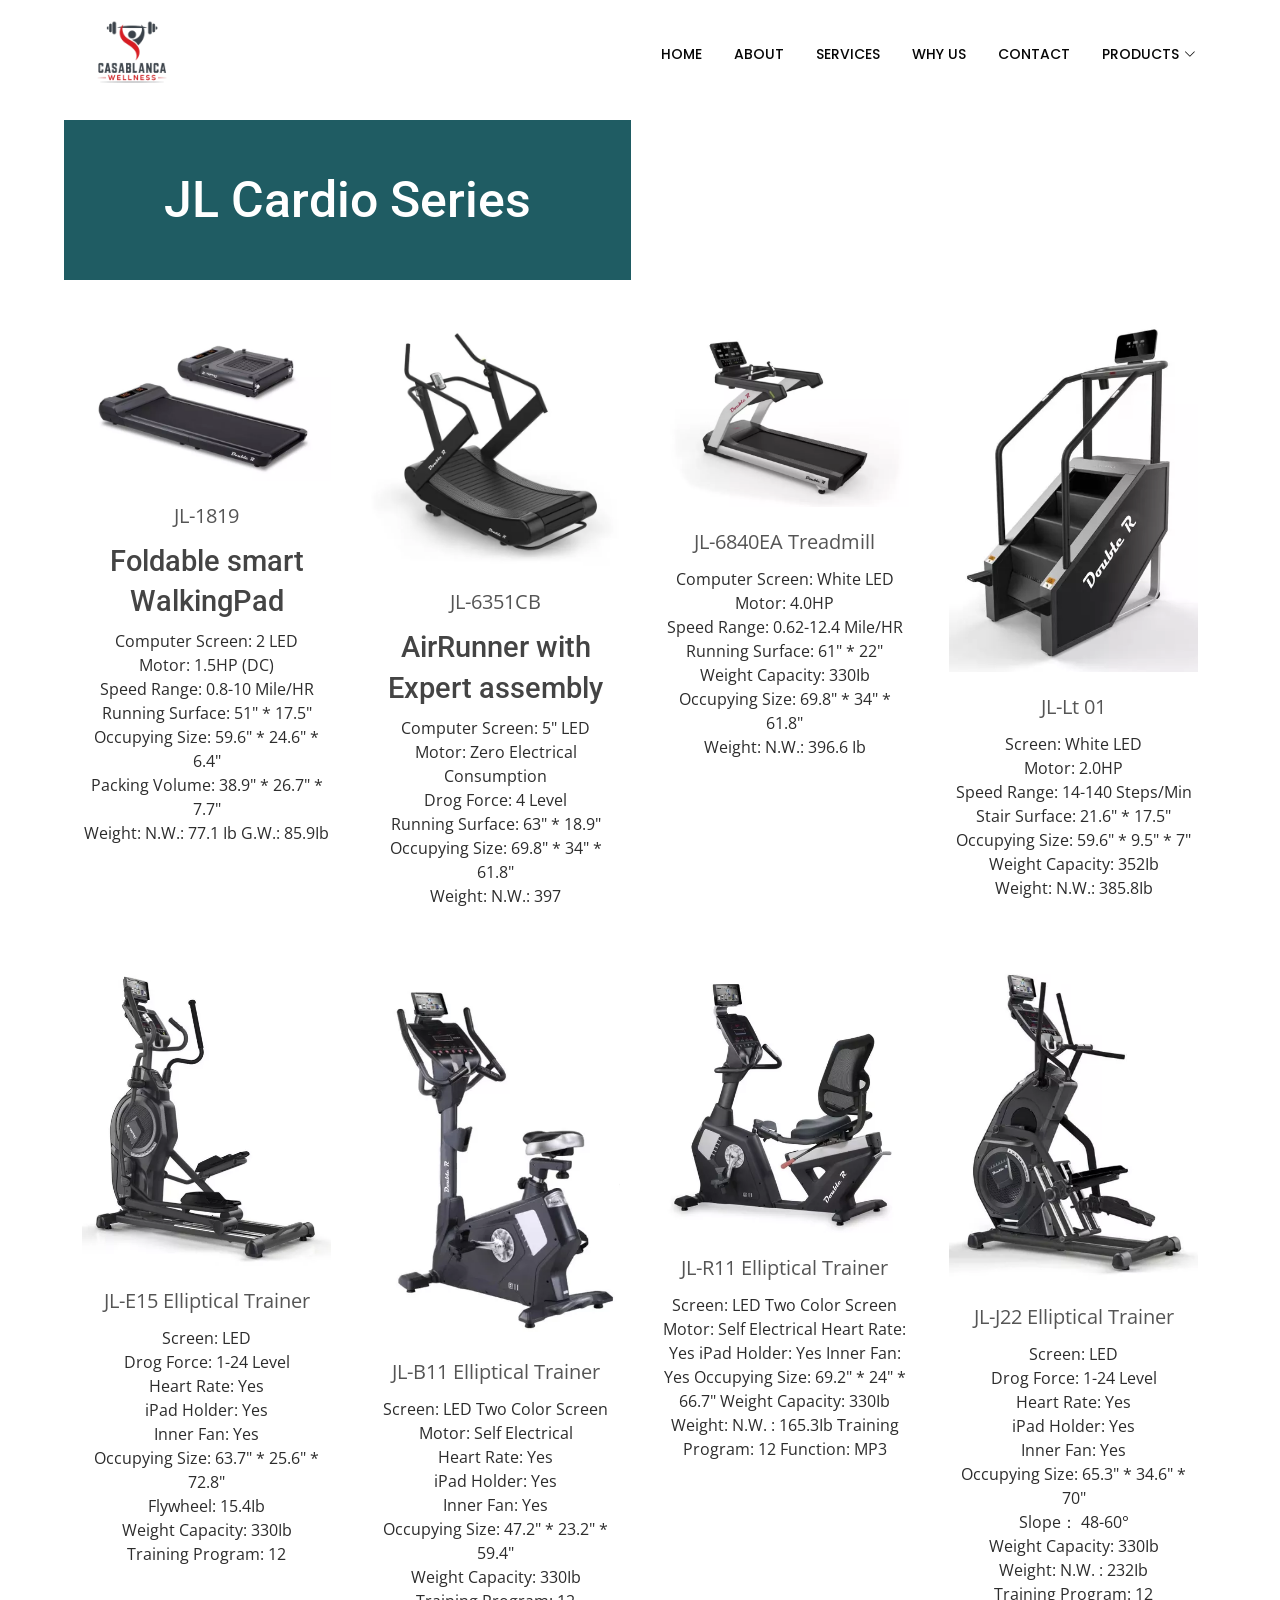
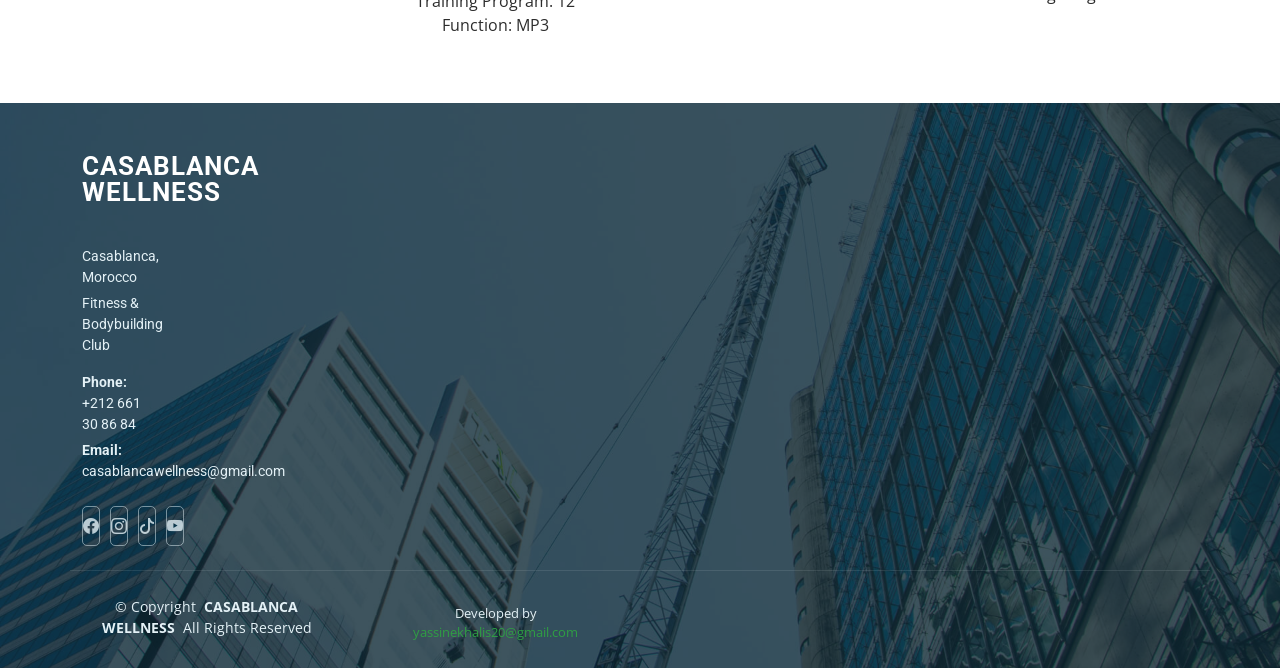
==== commit baeda79d: "fix the color of nav and dropdwn" ====
--- a/Cardio.html
+++ b/Cardio.html
@@ -157,10 +157,13 @@
           <li><a href="#index.html#contact">Contact</a></li>
         
 <li class="dropdown">
-  <a href="#">Products</a>
+   <a href="#">
+    Products
+    <i class="bi bi-chevron-down toggle-dropdown"></i>
+  </a>
   <ul>
-    <li><a href="/selectorized.html">selectorized</a></li>
-    <li><a href="/plate_loaded.html">plate_loaded</a></li>
+    <li><a href="selectorized.html">selectorized</a></li>
+    <li><a href="plate_loaded.html">plate_loaded</a></li>
     <li><a href="Rehabilitation.html">Rehabilitation</a></li>
     <li><a href="Free_power.html">Free Power </a></li>
     <li><a href="functional trainer.html">functional trainer</a></li>
@@ -185,7 +188,7 @@
 
 
 
-        <i class="mobile-nav-toggle d-xl-none bi bi-list"></i>
+ <i class="mobile-nav-toggle d-xl-none bi bi-list" style="color: black !important;"></i>
       </nav>
     </div>
   </header>
@@ -208,7 +211,7 @@
 <div class="container">
  
  <div class="item">
-    <img src="/assets/img/Nouveau dossier (2)/cardio/1.jpg" alt="">
+    <img src="assets/img/Nouveau dossier (2)/cardio/1.jpg" alt="">
     <span>JL-1819</span>
     <h3>Foldable smart WalkingPad</h3>
     <p>
@@ -230,7 +233,7 @@
 
 
    <div class="item">
-    <img src="/assets/img/Nouveau dossier (2)/cardio/2.jpg" alt="">
+    <img src="assets/img/Nouveau dossier (2)/cardio/2.jpg" alt="">
     <span>JL-6351CB</span>
     <h3>AirRunner with Expert assembly</h3>
     <p>
@@ -247,7 +250,7 @@
 
 
    <div class="item">
-    <img src="/assets/img/Nouveau dossier (2)/cardio/3.jpg" alt="">
+    <img src="assets/img/Nouveau dossier (2)/cardio/3.jpg" alt="">
     <span>JL-6840EA Treadmill</span>
    
     <p>
@@ -262,7 +265,7 @@
   </div>
 
    <div class="item">
-    <img src="/assets/img/Nouveau dossier (2)/cardio/4.jpg" alt="">
+    <img src="assets/img/Nouveau dossier (2)/cardio/4.jpg" alt="">
     <span>JL-Lt 01</span>
     
     <p>
@@ -279,7 +282,7 @@
  
 
    <div class="item">
-    <img src="/assets/img/Nouveau dossier (2)/cardio/5.jpg" alt="">
+    <img src="assets/img/Nouveau dossier (2)/cardio/5.jpg" alt="">
     <span>JL-E15 Elliptical Trainer</span>
     
     <p>
@@ -303,7 +306,7 @@
 
 
    <div class="item">
-    <img src="/assets/img/Nouveau dossier (2)/cardio/6.jpg" alt="">
+    <img src="assets/img/Nouveau dossier (2)/cardio/6.jpg" alt="">
     <span>JL-B11 Elliptical Trainer</span>
     
     <p>
@@ -322,7 +325,7 @@
 
 
    <div class="item">
-    <img src="/assets/img/Nouveau dossier (2)/cardio/7.jpg" alt="">
+    <img src="assets/img/Nouveau dossier (2)/cardio/7.jpg" alt="">
     <span>JL-R11 Elliptical Trainer</span>
     
     <p>
@@ -341,7 +344,7 @@
 
 
   <div class="item">
-    <img src="/assets/img/Nouveau dossier (2)/cardio/8.jpg" alt="">
+    <img src="assets/img/Nouveau dossier (2)/cardio/8.jpg" alt="">
     <span>JL-J22 Elliptical Trainer</span>
     
     <p>
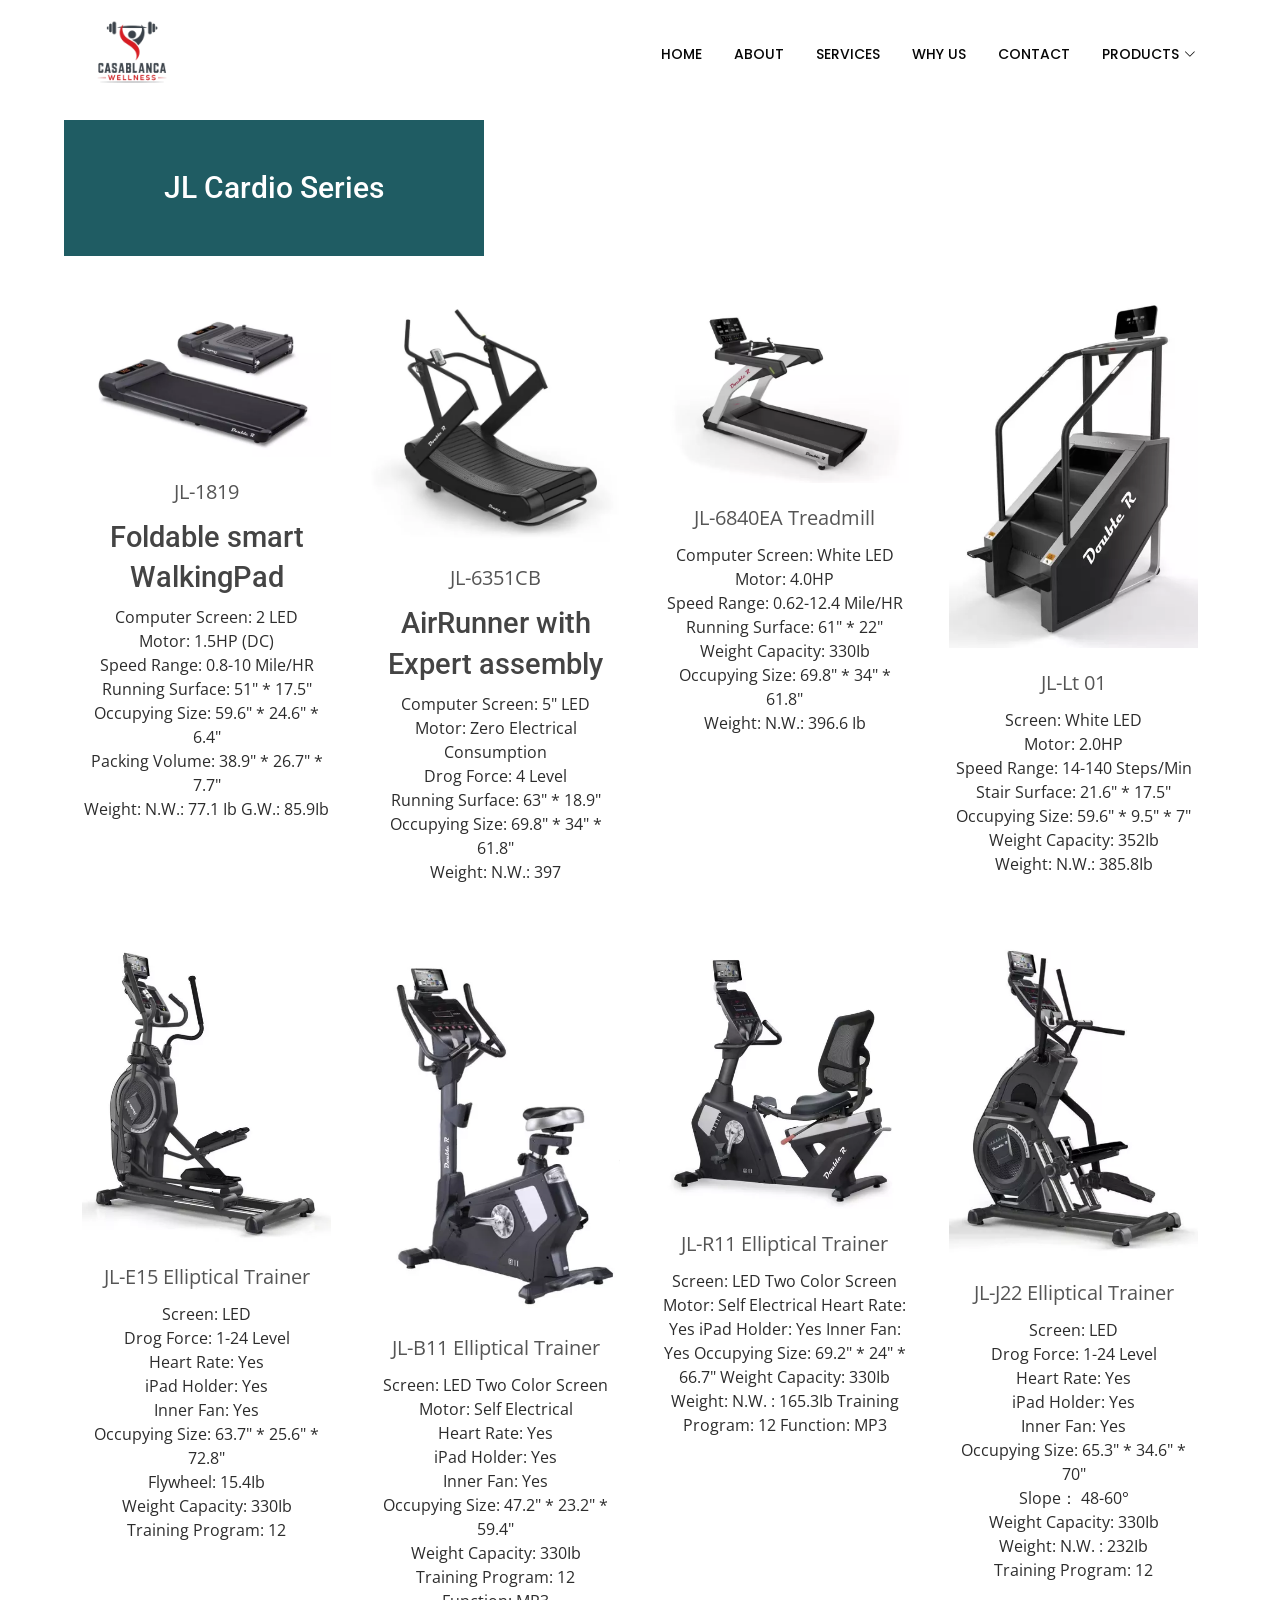
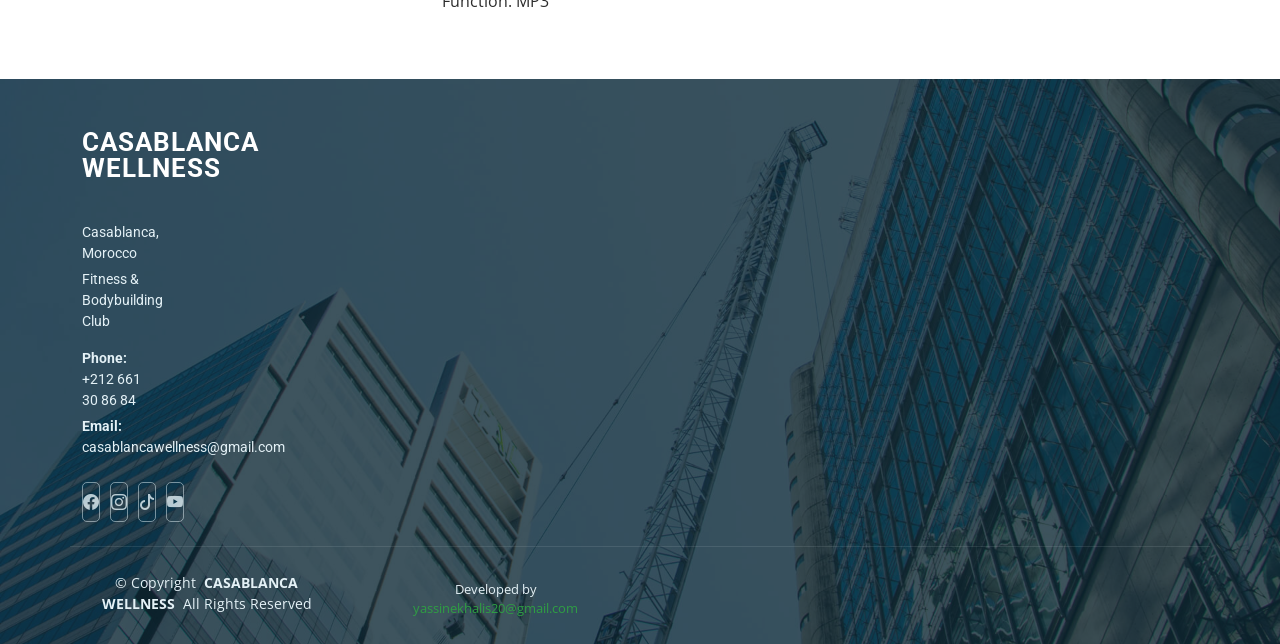
==== commit d9c97c86: "..." ====
--- a/Cardio.html
+++ b/Cardio.html
@@ -101,7 +101,7 @@
 
 .section-title h1{
     color: white;
-    font-size: 50px;
+    font-size: 30px;
     margin: 0;
 }
 
